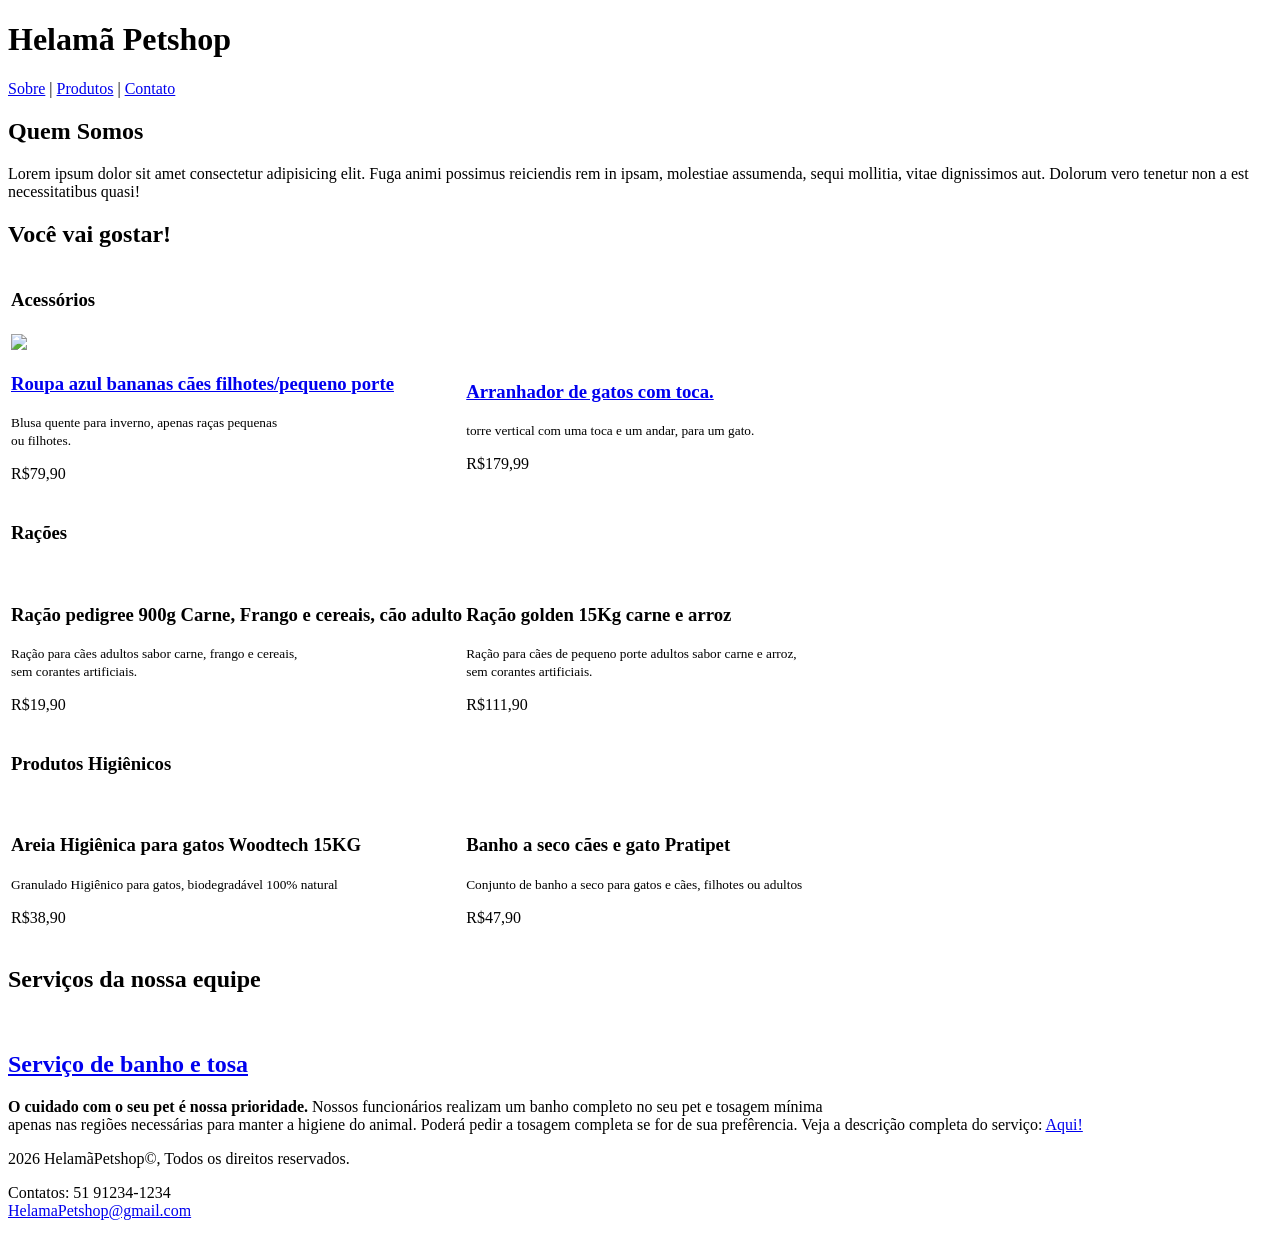
==== index.html @ 64c6f9d1 "Create index.html" ====
<!DOCTYPE html>
<html lang="pt-br">
<head>
    <meta charset="UTF-8">
    <meta name="viewport" content="width=device-width, initial-scale=1.0">
    <title>Helamã Petshop</title>

</head>
<body>

  <header>
    <div id="header-principal">
        <h1>Helamã Petshop</h1>
        <nav>
            <a href="#sobre">Sobre</a> | 
            <a href="#produtos">Produtos</a> | 
            <a href="#contato">Contato</a>
        </nav>
    </div>
  </header>

  <main>
    <section id="sobre">
      <h2>Quem Somos</h2>
      <p>Lorem ipsum dolor sit amet consectetur adipisicing elit. Fuga animi possimus reiciendis rem in ipsam, molestiae assumenda, sequi mollitia, vitae dignissimos aut. Dolorum vero tenetur non a est necessitatibus quasi!</p>
    </section>

    <section id="produtos">
      <h2>Você vai gostar!</h2>
        <div id="produtos">
          <table>
            <tbody>

              <tr>
                <td><h3 id="roupas">Acessórios</h3></td>
              </tr> 
              <tr>
                <td>
                  <img src="img/foto-roupaBanana1.jpg" width="20%">
                  <h3><a href="pagina_produto.html">Roupa azul bananas cães filhotes/pequeno porte</a></h3>
                  <small>
                    Blusa quente para inverno, apenas raças pequenas<br>
                    ou filhotes.
                  </small>
                  <p>R$79,90</p>
                </td>
                
                <td>
                  <img src="img/arranhador-casinha.jpg" width="20%" alt="">
                  <h3><a href="pagina_produto.html">Arranhador de gatos com toca.</a></h3>
                  <small>torre vertical com uma toca e um andar, para um gato.</small>
                  <p>R$179,99</p>
                </td>
              </tr>
              
              <tr>
                <td><h3>Rações</h3></td>
              </tr>
              <tr>
                <td>
                  <img src="img/racao-pedigree.jpg" width="30%" alt="">
                  <h3>Ração pedigree 900g Carne, Frango e cereais, cão adulto</h3>
                  <small>
                    Ração para cães adultos sabor carne, frango e cereais, <br>
                    sem corantes artificiais.
                  </small>
                  <p>R$19,90</p>
                </td>

                <td>
                  <img src="img/racao-golden15kg.jpg" width="30%" alt="">
                  <h3>Ração golden 15Kg carne e arroz</h3>
                  <small>
                    Ração para cães de pequeno porte adultos sabor carne e arroz, <br>
                    sem corantes artificiais.
                  </small>
                  <p>R$111,90</p>
                </td>
              </tr>
              
              <tr>
                <td><h3>Produtos Higiênicos</h3></td>
              </tr>
              <tr>
                <td>
                  <img src="img/areia-woodtech.jpg" width="20%" alt="">
                  <h3>Areia Higiênica para gatos Woodtech 15KG</h3>
                  <small>Granulado Higiênico para gatos, biodegradável 100% natural</small>
                  <p>R$38,90</p>
                </td>

                <td>
                  <img src="img/banho-a-seco.jpg" width="20%" alt="">
                  <h3>Banho a seco cães e gato Pratipet</h3>
                  <small>Conjunto de banho a seco para gatos e cães, filhotes ou adultos</small>
                  <p>R$47,90</p>
                </td>
              </tr>
              
            </tbody>
          </table>
        </div>

        <div id="servicos">
          <h1>Serviços da nossa equipe</h1>
          <a href="banho_e_tosa.html"><img src="img/imagem-banho.png" width="25%" alt=""></a>
          <h2><a href="banho_e_tosa.html">Serviço de banho e tosa</a></h2>
          <p><strong>O cuidado com o seu pet é nossa prioridade.</strong> Nossos funcionários realizam um banho completo no seu pet e tosagem mínima<br>
            apenas nas regiões necessárias para manter a higiene do animal. Poderá pedir a tosagem completa se for de sua prefêrencia. Veja a descrição completa do serviço: <a href="banho_e_tosa.html">Aqui!</a></p>
           
          </div>
    </section>
  </main>
  
  <footer>
    <p> 2026 HelamãPetshop&copy;, Todos os direitos reservados.</p>
    <p>Contatos: 51 91234-1234<br><a href="mailto:HelamaPetshop@gmail.com?subject=Escreva aqui o pedido do atendimento.">HelamaPetshop@gmail.com</a></p>
  </footer>

</body>

</html>
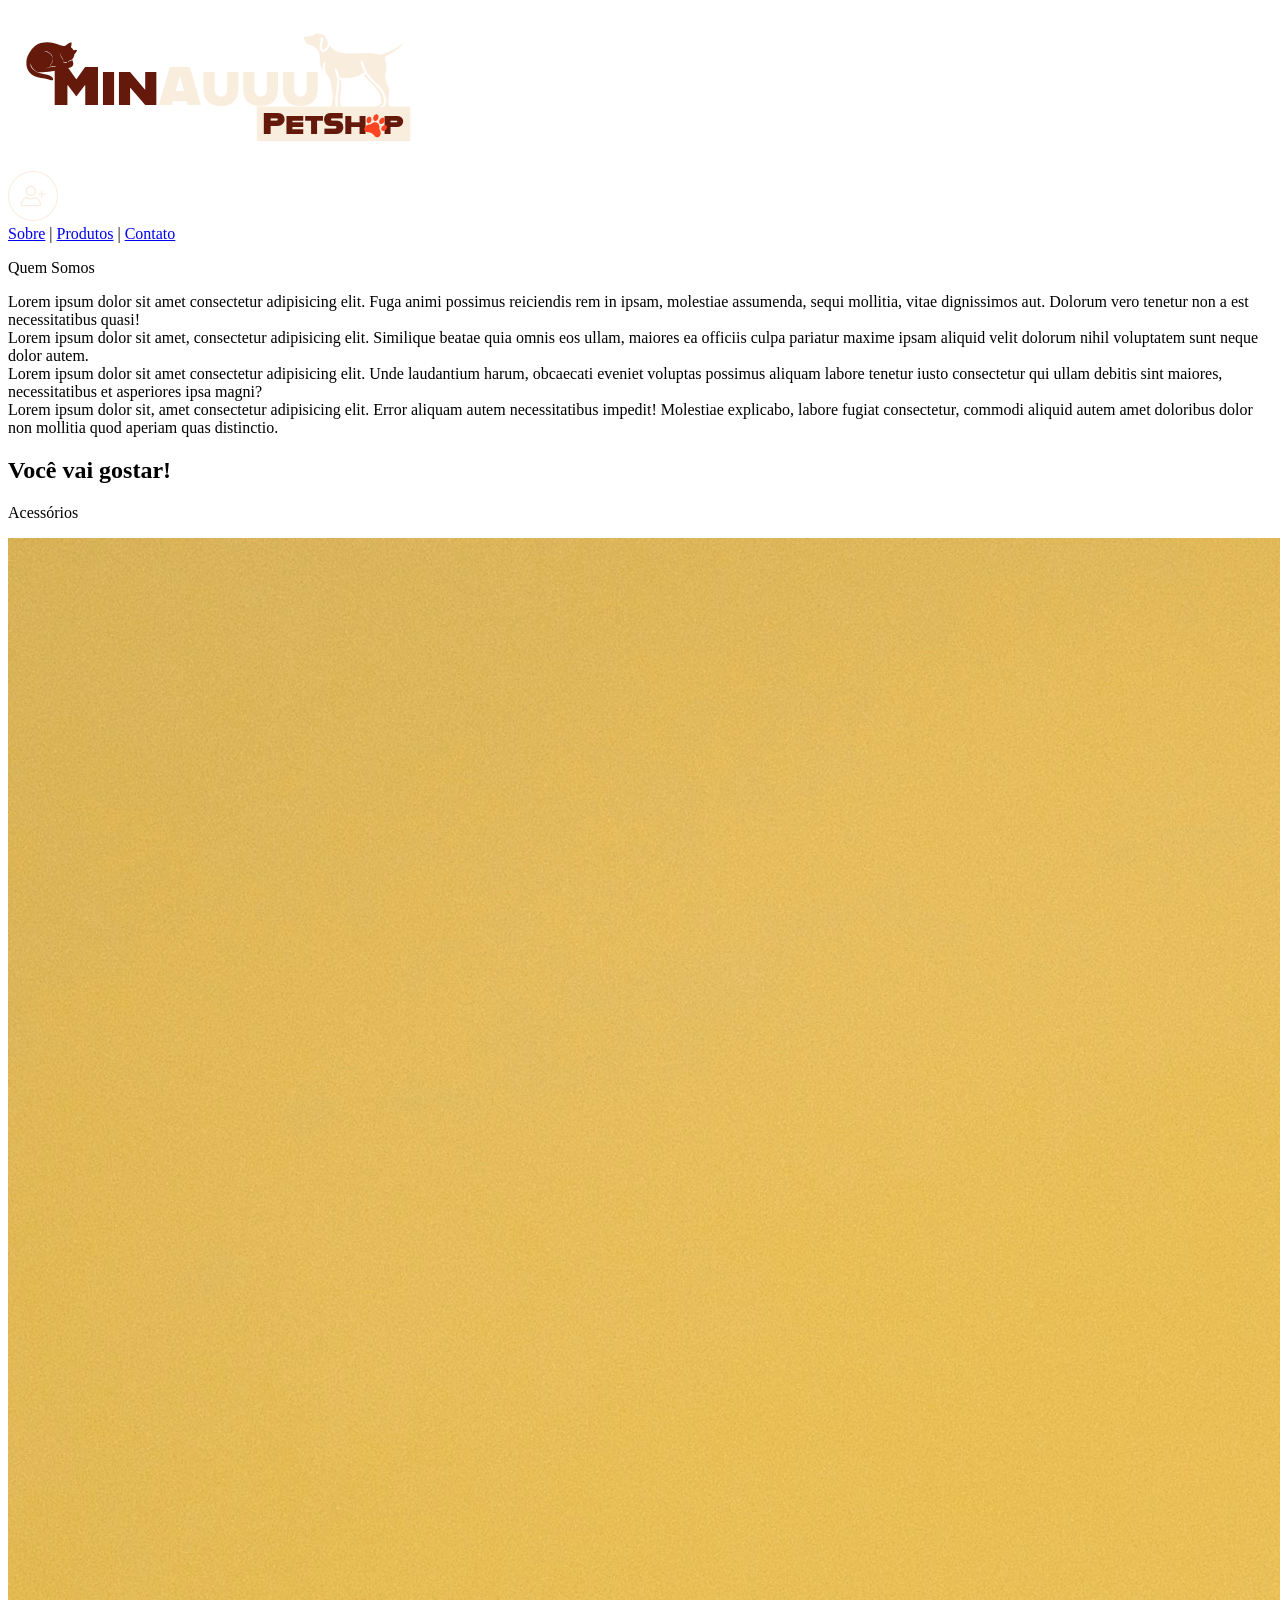
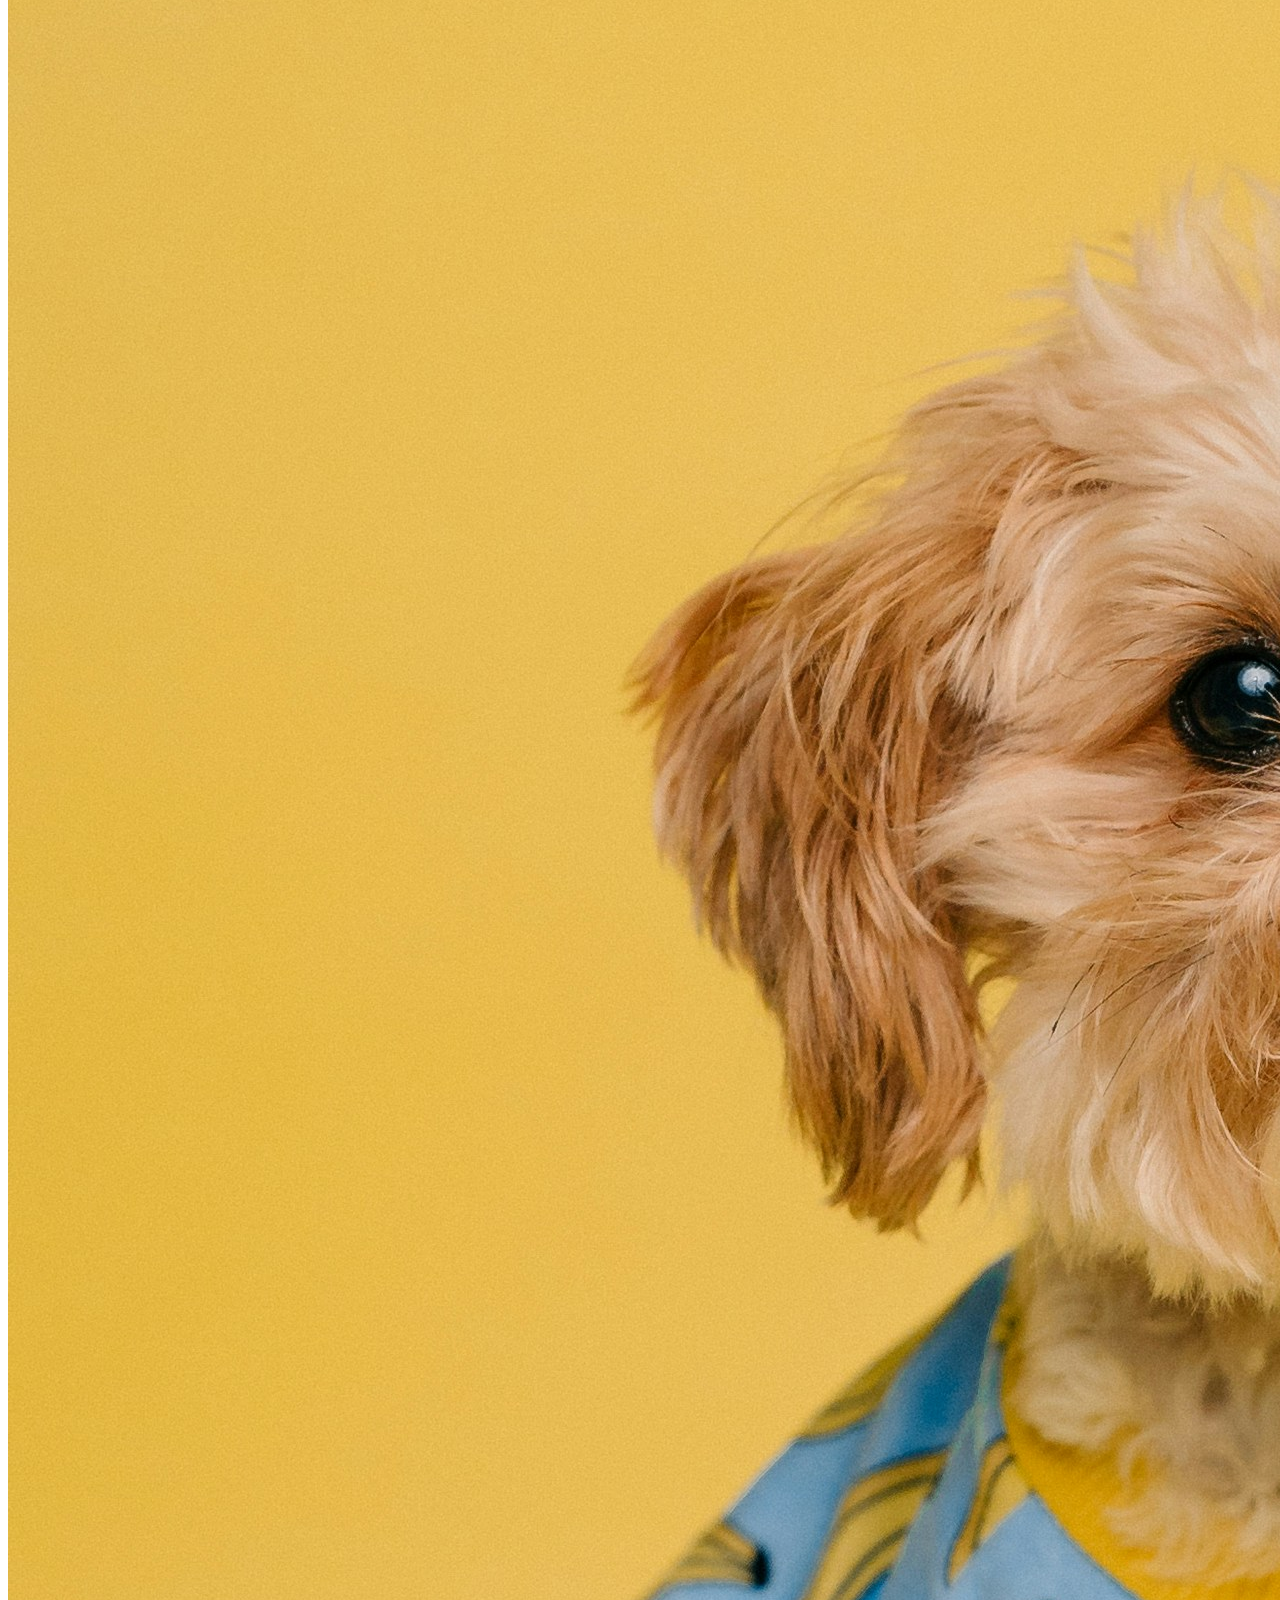
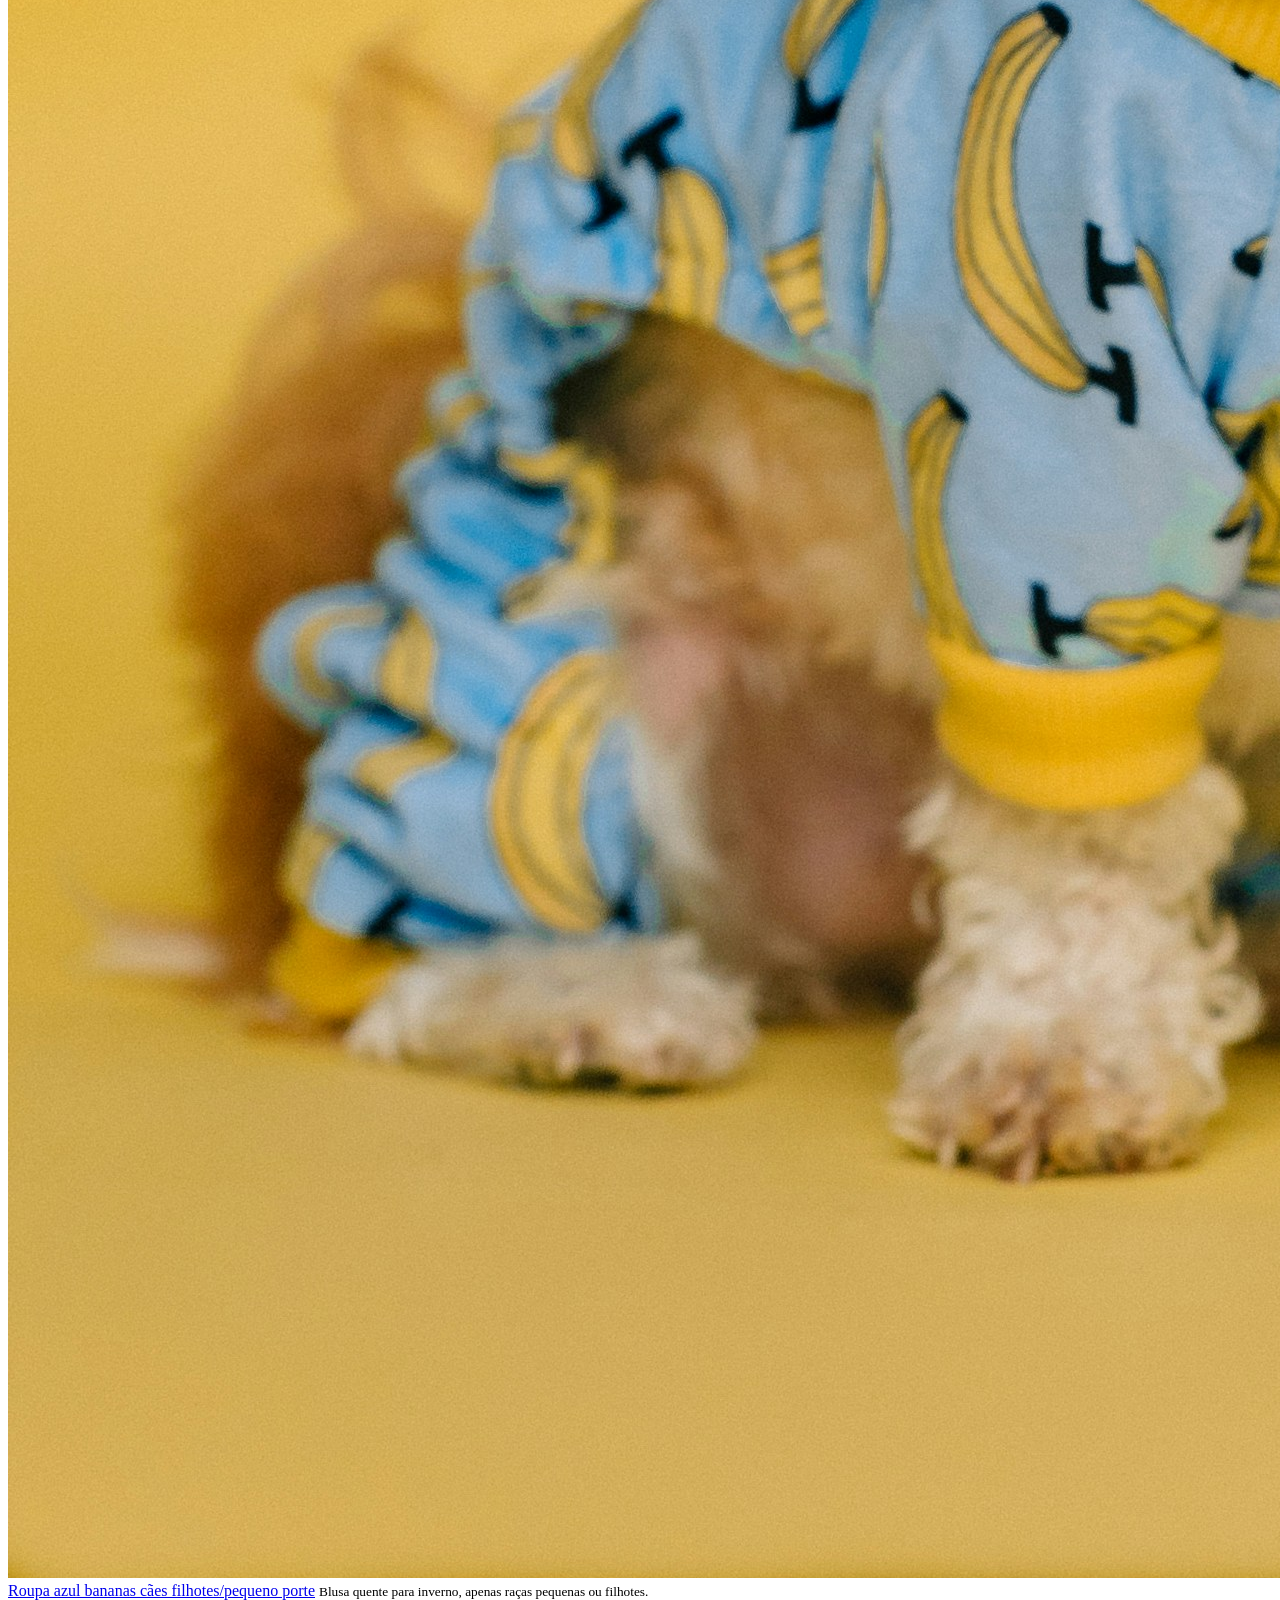
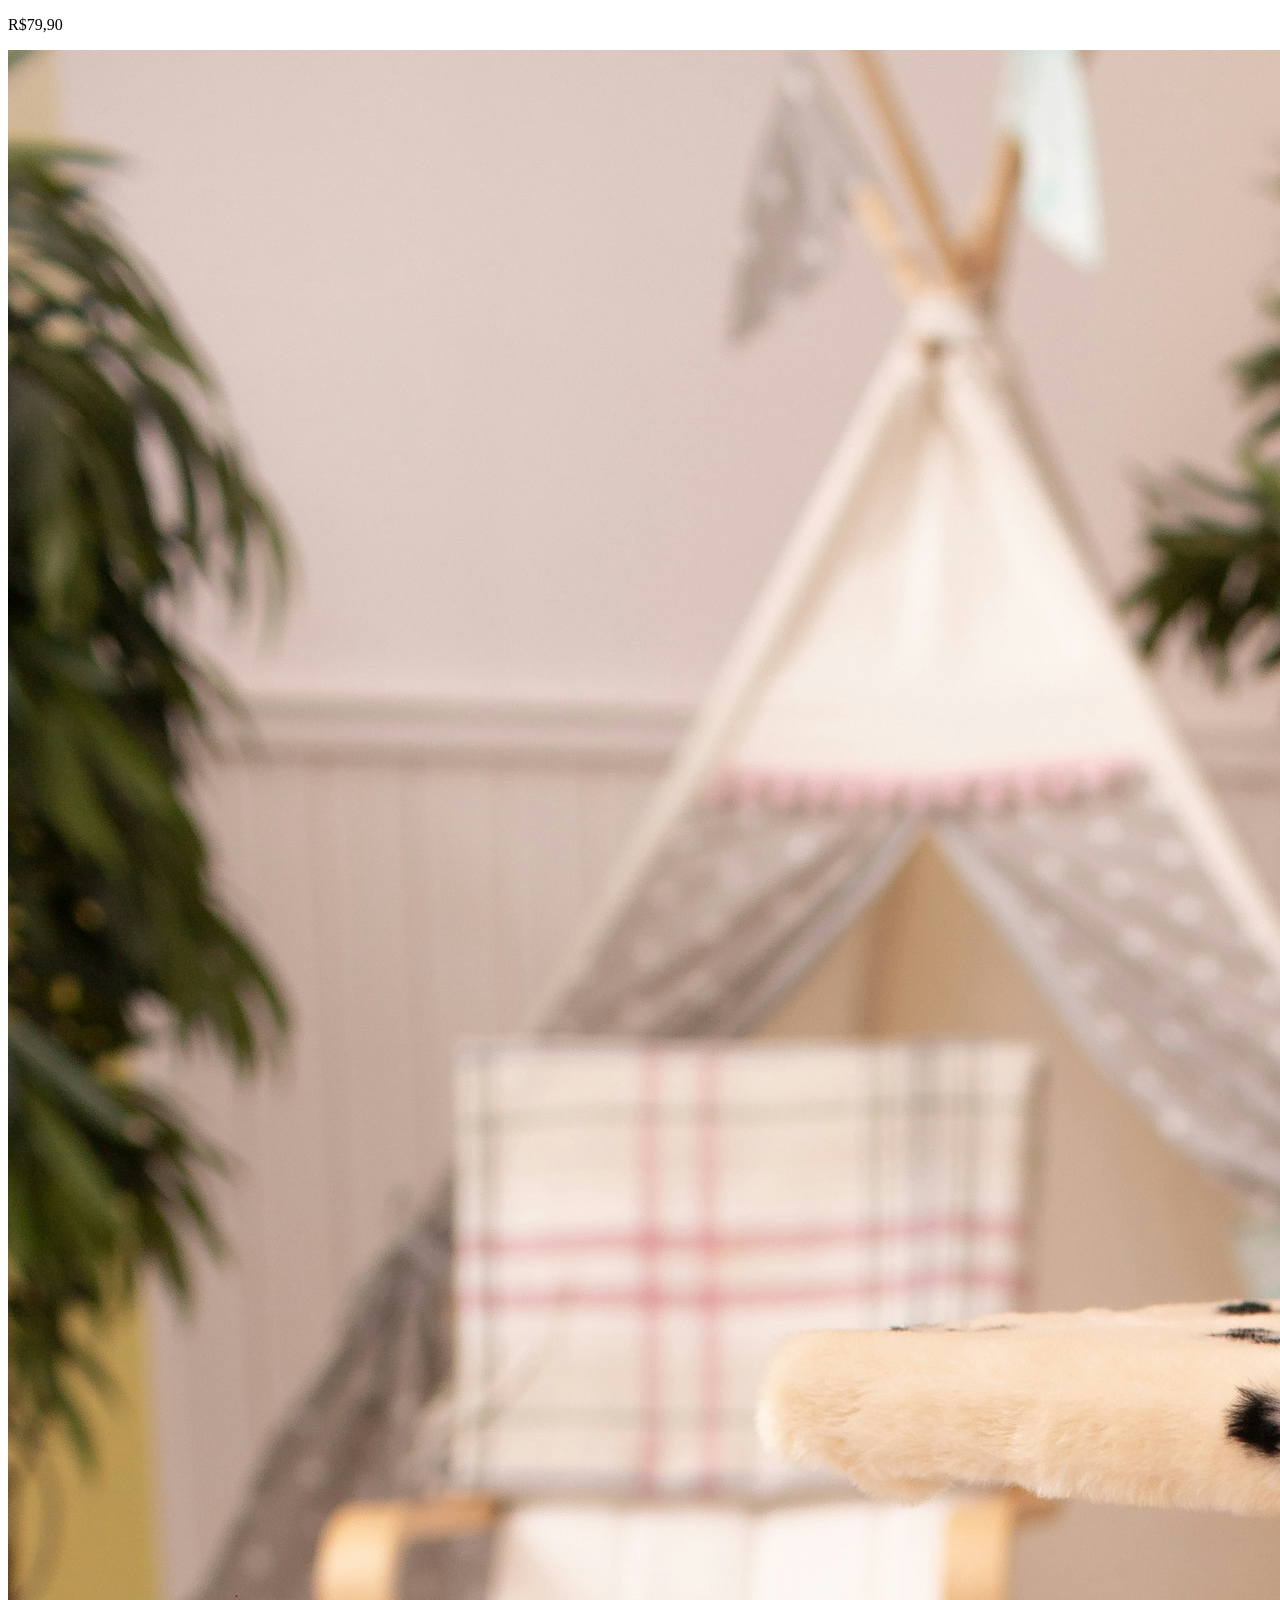
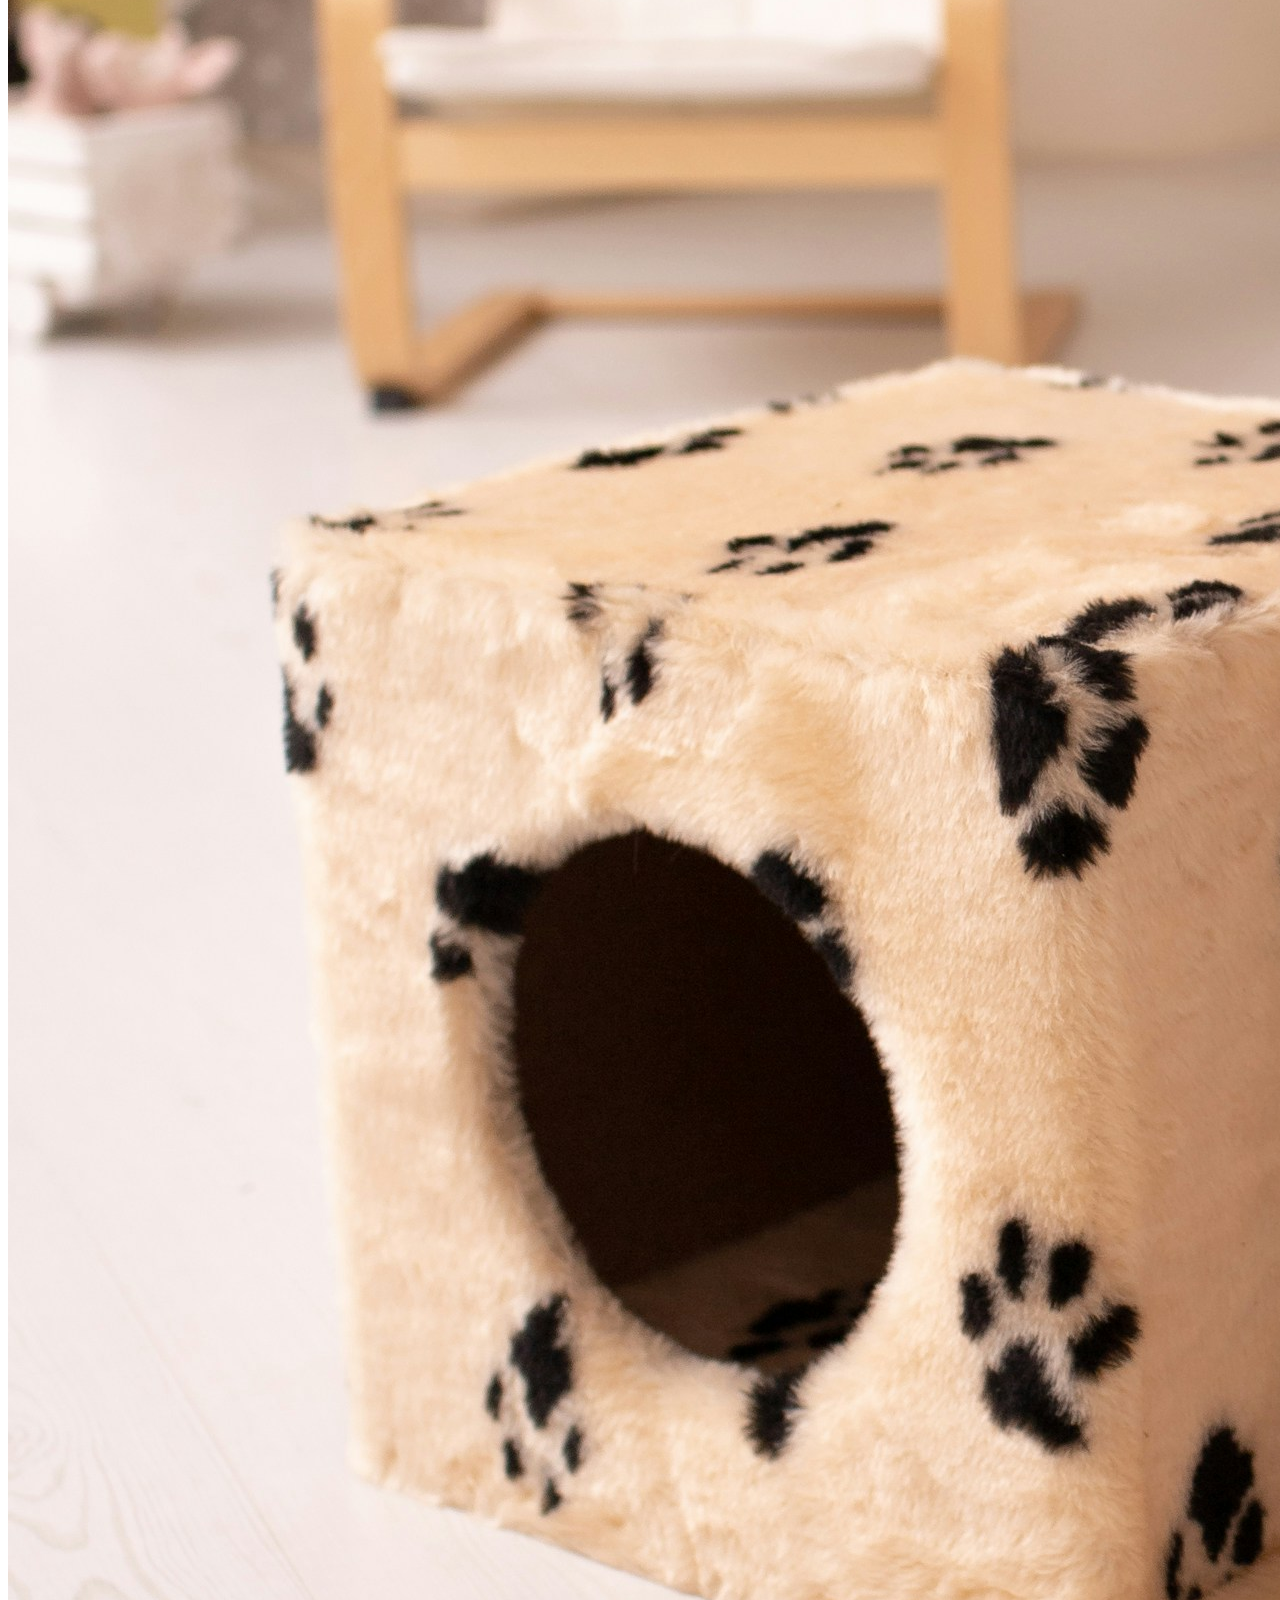
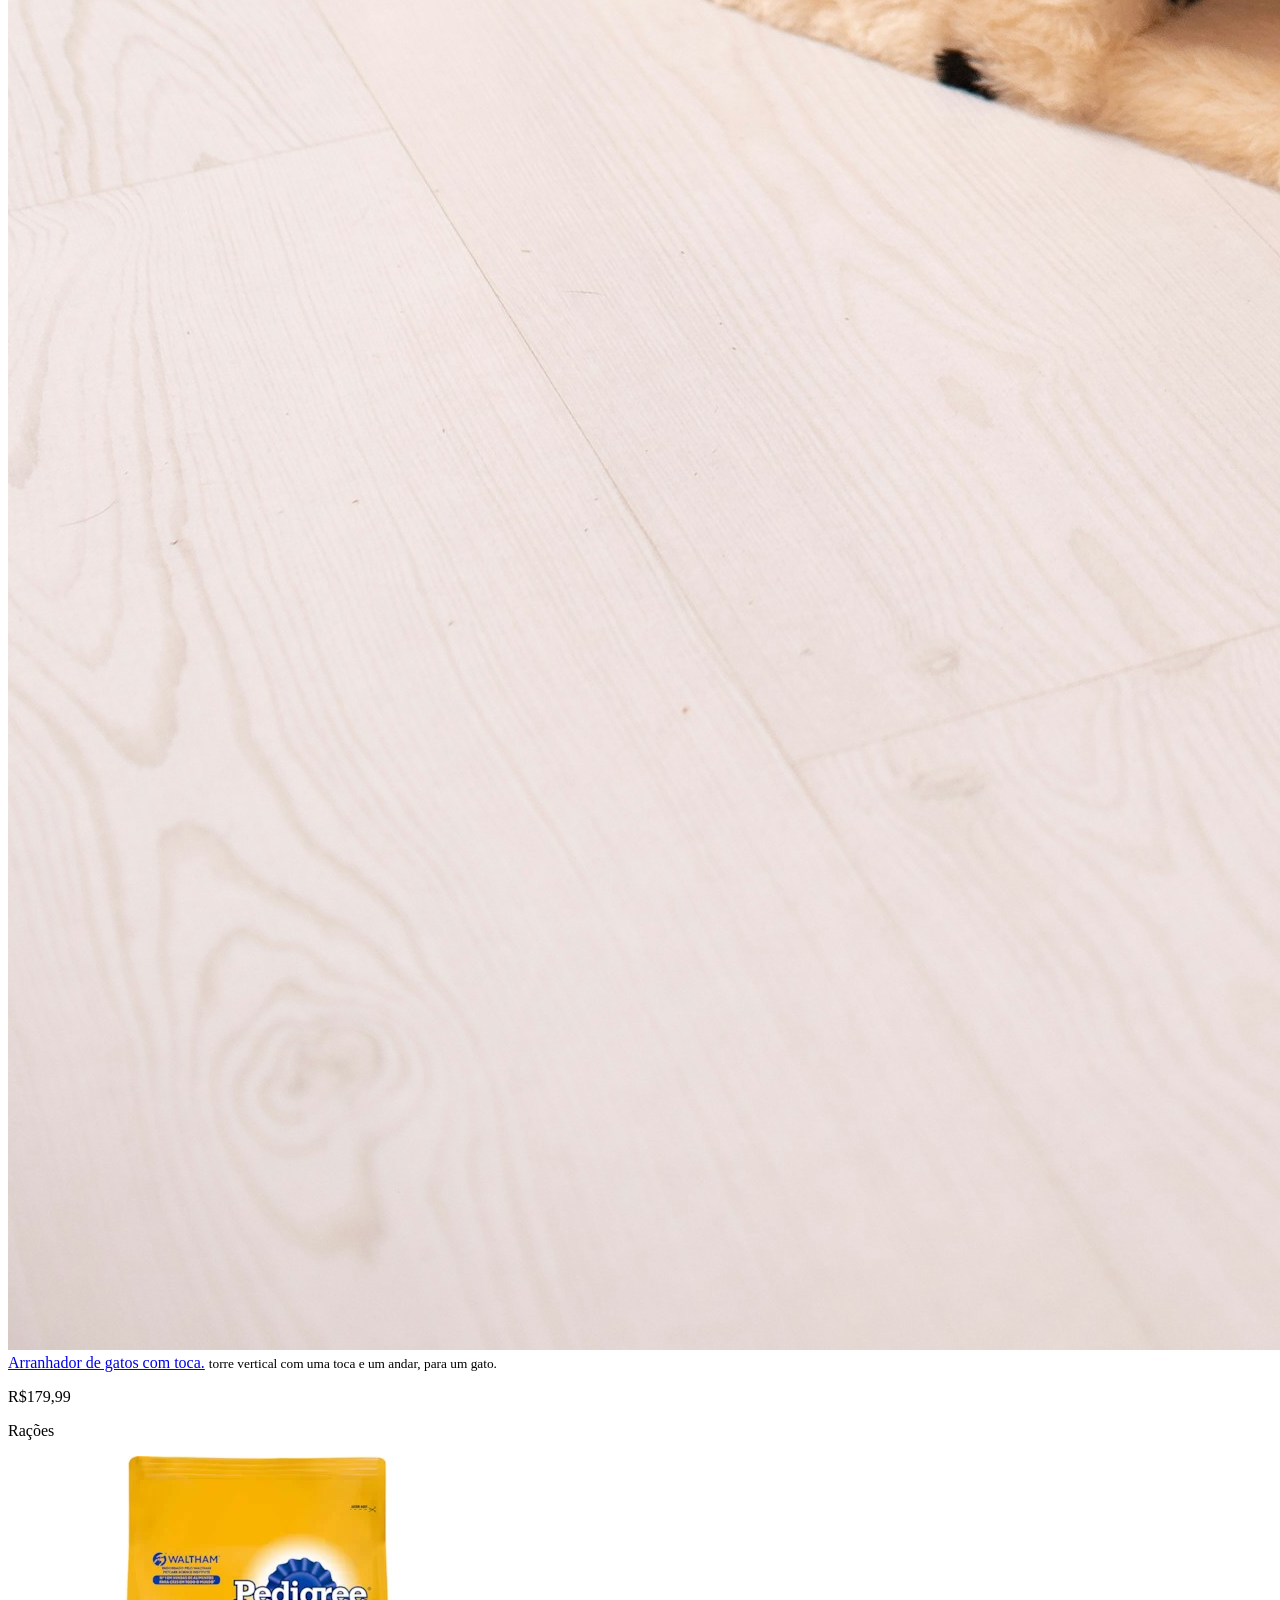
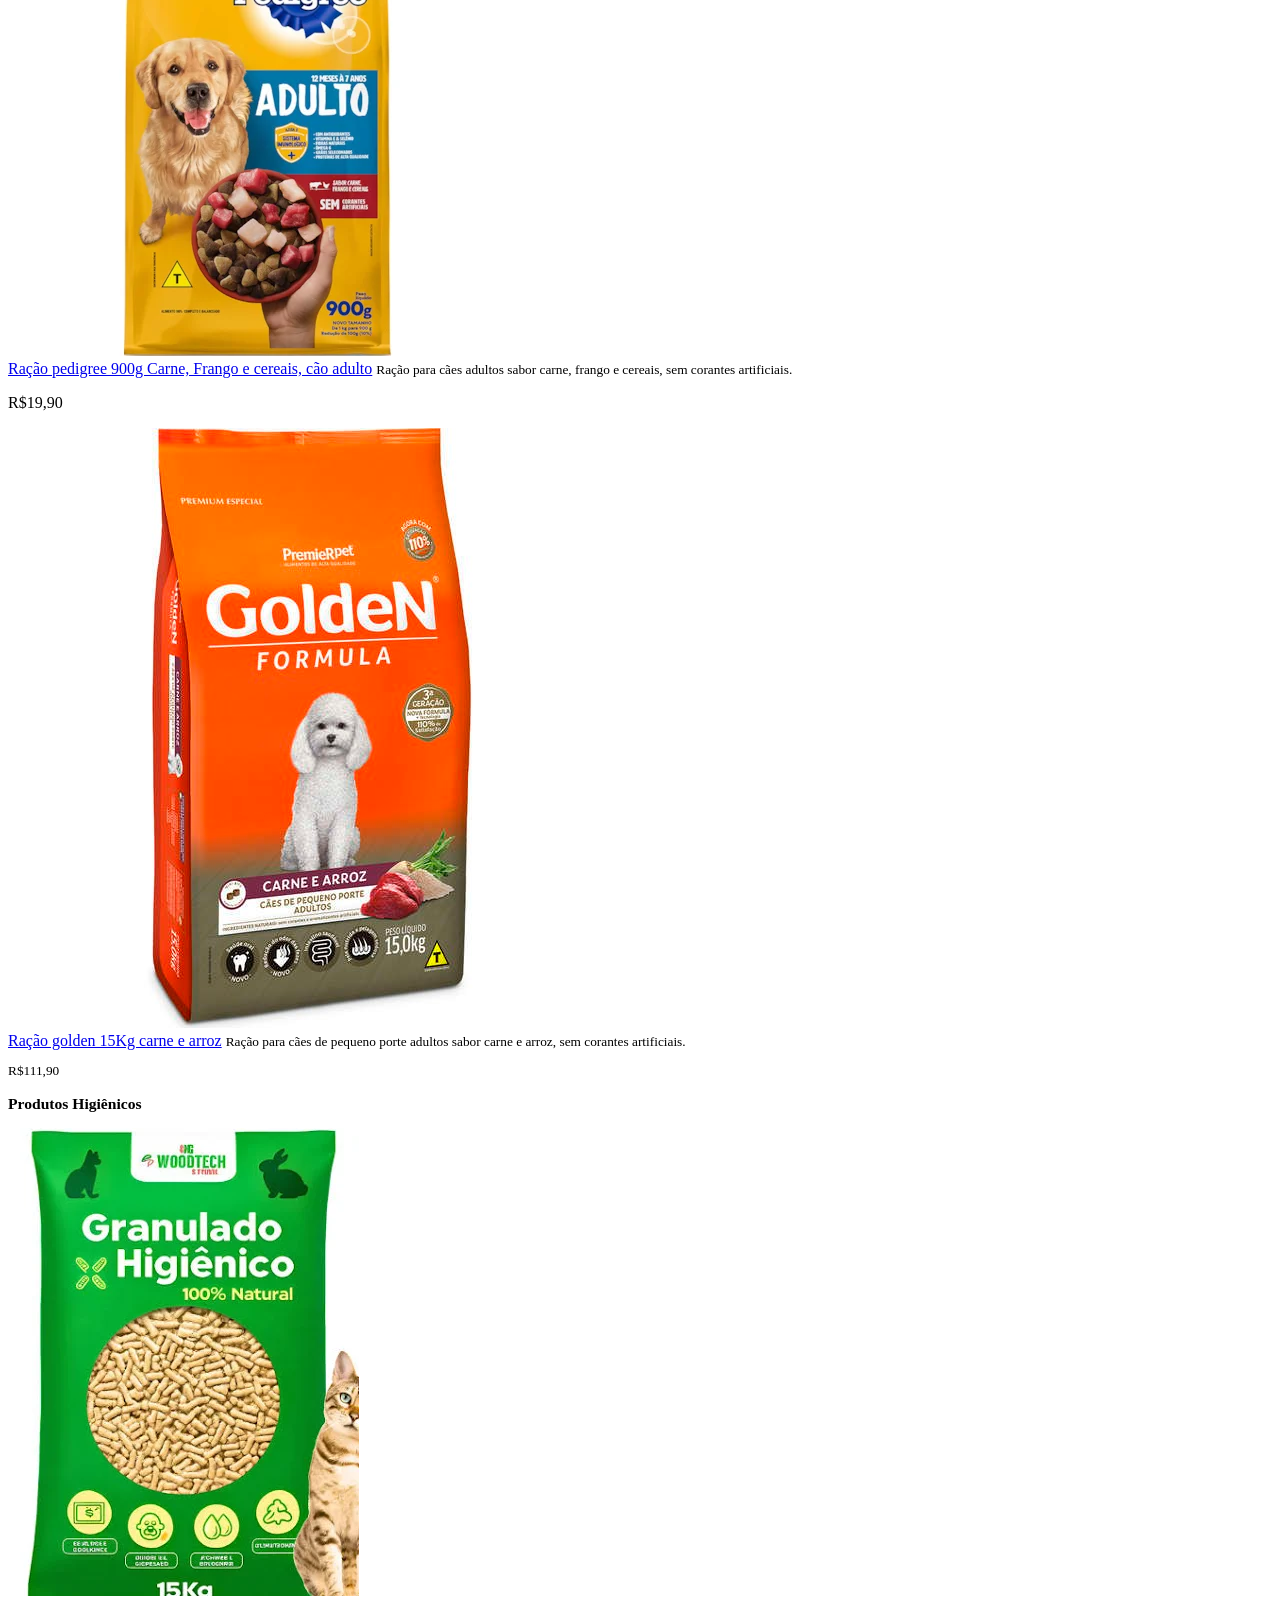
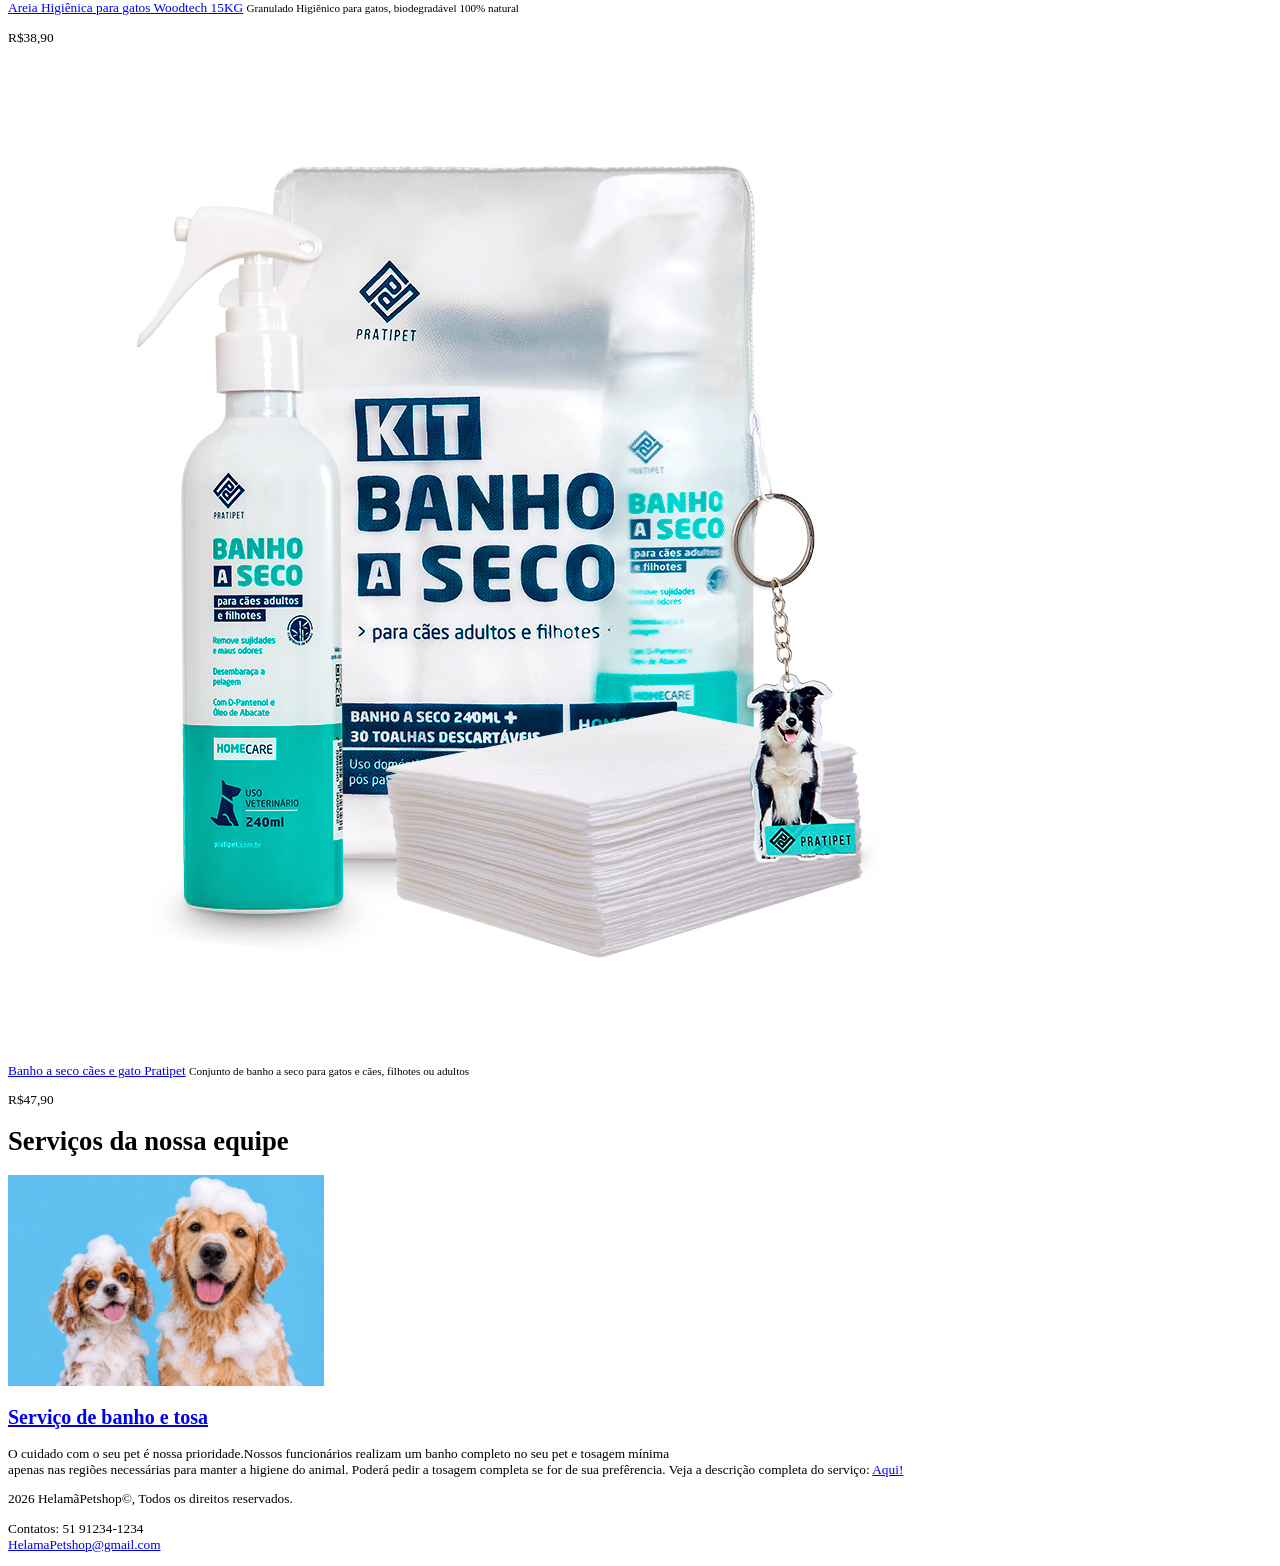
==== commit 75119206: "update pagina inicial" ====
--- a/index.html
+++ b/index.html
@@ -3,120 +3,123 @@
 <head>
     <meta charset="UTF-8">
     <meta name="viewport" content="width=device-width, initial-scale=1.0">
-    <title>Helamã Petshop</title>
+    <link rel="stylesheet" href="principal.css">
+    <title>MiiAuuu Petshop</title>
 
 </head>
 <body>
 
   <header>
-    <div id="header-principal">
-        <h1>Helamã Petshop</h1>
-        <nav>
-            <a href="#sobre">Sobre</a> | 
-            <a href="#produtos">Produtos</a> | 
-            <a href="#contato">Contato</a>
-        </nav>
+    <div class="page_header">
+      <img class="logo_header" src="img/logo_transp.png" alt="logo da loja Mii Auuu petshop">
+      <div class="user_icon">
+        <a href="cadastrar_Usuário.html"><img src="img/user_icon.png" alt="Ícone do usuário"></a>
+      </div>
     </div>
+      <nav class="nav_bar">
+        <a class="redirect" href="#about">Sobre</a> | 
+        <a class="redirect" href="#produtos">Produtos</a> | 
+        <a class="redirect" href="#contato">Contato</a>
+      </nav>
   </header>
 
   <main>
-    <section id="sobre">
-      <h2>Quem Somos</h2>
-      <p>Lorem ipsum dolor sit amet consectetur adipisicing elit. Fuga animi possimus reiciendis rem in ipsam, molestiae assumenda, sequi mollitia, vitae dignissimos aut. Dolorum vero tenetur non a est necessitatibus quasi!</p>
+    <section id="about" class="sobre_nos">
+      <p class="title">Quem Somos</p>
+      <p>Lorem ipsum dolor sit amet consectetur adipisicing elit. Fuga animi possimus reiciendis rem in ipsam, molestiae assumenda, sequi mollitia, vitae dignissimos aut. Dolorum vero tenetur non a est necessitatibus quasi! <br>
+        Lorem ipsum dolor sit amet, consectetur adipisicing elit. Similique beatae quia omnis eos ullam, maiores ea officiis culpa pariatur maxime ipsam aliquid velit dolorum nihil voluptatem sunt neque dolor autem. <br>
+        Lorem ipsum dolor sit amet consectetur adipisicing elit. Unde laudantium harum, obcaecati eveniet voluptas possimus aliquam labore tenetur iusto consectetur qui ullam debitis sint maiores, necessitatibus et asperiores ipsa magni? <br>
+        Lorem ipsum dolor sit, amet consectetur adipisicing elit. Error aliquam autem necessitatibus impedit! Molestiae explicabo, labore fugiat consectetur, commodi aliquid autem amet doloribus dolor non mollitia quod aperiam quas distinctio.</p>
+
     </section>
 
     <section id="produtos">
-      <h2>Você vai gostar!</h2>
-        <div id="produtos">
-          <table>
-            <tbody>
+      <h2 class="product_title">Você vai gostar!</h2>
+        <div class="catalogo_produtos">
 
-              <tr>
-                <td><h3 id="roupas">Acessórios</h3></td>
-              </tr> 
-              <tr>
-                <td>
-                  <img src="img/foto-roupaBanana1.jpg" width="20%">
-                  <h3><a href="pagina_produto.html">Roupa azul bananas cães filhotes/pequeno porte</a></h3>
-                  <small>
-                    Blusa quente para inverno, apenas raças pequenas<br>
-                    ou filhotes.
-                  </small>
+          <div class="class_product_row">
+              <p id="roupas" class="title">Acessórios</p>
+
+              <div class="product_box">
+                  <div class="img_box">
+                    <img src="img/foto-roupaBanana2.jpg" class="img_produtos" alt="Cão pequeno com roupa de azul decorada com bananas 79 e 90">
+                  </div>
+                  <a href="pagina_produto.html" class="product_name">Roupa azul bananas cães filhotes/pequeno porte</a>
+                  <small> Blusa quente para inverno, apenas raças pequenas ou filhotes.</small>
                   <p>R$79,90</p>
-                </td>
-                
-                <td>
-                  <img src="img/arranhador-casinha.jpg" width="20%" alt="">
-                  <h3><a href="pagina_produto.html">Arranhador de gatos com toca.</a></h3>
+              </div>
+
+              <div class="product_box">
+                  <div class="img_box">
+                    <img src="img/arranhador-casinha.jpg" class="img_produtos" alt="">
+                  </div>
+                  <a href="pagina_produto.html" class="product_name">Arranhador de gatos com toca.</a>
                   <small>torre vertical com uma toca e um andar, para um gato.</small>
                   <p>R$179,99</p>
-                </td>
-              </tr>
-              
-              <tr>
-                <td><h3>Rações</h3></td>
-              </tr>
-              <tr>
-                <td>
-                  <img src="img/racao-pedigree.jpg" width="30%" alt="">
-                  <h3>Ração pedigree 900g Carne, Frango e cereais, cão adulto</h3>
-                  <small>
-                    Ração para cães adultos sabor carne, frango e cereais, <br>
-                    sem corantes artificiais.
-                  </small>
-                  <p>R$19,90</p>
-                </td>
+              </div>
+          </div>
 
-                <td>
-                  <img src="img/racao-golden15kg.jpg" width="30%" alt="">
-                  <h3>Ração golden 15Kg carne e arroz</h3>
-                  <small>
-                    Ração para cães de pequeno porte adultos sabor carne e arroz, <br>
-                    sem corantes artificiais.
-                  </small>
-                  <p>R$111,90</p>
-                </td>
-              </tr>
-              
-              <tr>
-                <td><h3>Produtos Higiênicos</h3></td>
-              </tr>
-              <tr>
-                <td>
-                  <img src="img/areia-woodtech.jpg" width="20%" alt="">
-                  <h3>Areia Higiênica para gatos Woodtech 15KG</h3>
-                  <small>Granulado Higiênico para gatos, biodegradável 100% natural</small>
-                  <p>R$38,90</p>
-                </td>
+          <div class="class_product_row">
+              <p class="title">Rações</p>
 
-                <td>
-                  <img src="img/banho-a-seco.jpg" width="20%" alt="">
-                  <h3>Banho a seco cães e gato Pratipet</h3>
-                  <small>Conjunto de banho a seco para gatos e cães, filhotes ou adultos</small>
-                  <p>R$47,90</p>
-                </td>
-              </tr>
-              
-            </tbody>
-          </table>
+              <div class="product_box">
+                <div class="img_box">
+                  <img src="img/racao-pedigree.jpg" class="img_produtos" alt="">
+                </div>
+                <a href="pagina_produto.html" class="product_name">Ração pedigree 900g Carne, Frango e cereais, cão adulto</a>
+                <small>Ração para cães adultos sabor carne, frango e cereais, sem corantes artificiais.</small>
+                <p>R$19,90</p>
+              </div>
+
+              <div class="product_box">
+                <div class="img_box">
+                <img src="img/racao-golden15kg.jpg" class="img_produtos" alt="">
+              </div>
+                <a href="pagina_produto.html" class="product_name">Ração golden 15Kg carne e arroz</a>
+                <small> Ração para cães de pequeno porte adultos sabor carne e arroz, sem corantes artificiais.
+                <p>R$111,90</p>
+              </div>
+          </div>
+
+          <div class="class_product_row">
+            <h3 class="title">Produtos Higiênicos</h3>
+
+            <div class="product_box">
+              <div class="img_box">
+                <img src="img/areia-woodtech.jpg" class="img_produtos" alt="">
+              </div>
+              <a href="pagina_produto.html" class="product_name">Areia Higiênica para gatos Woodtech 15KG</a>
+              <small>Granulado Higiênico para gatos, biodegradável 100% natural</small>
+              <p>R$38,90</p>
+            </div>
+
+            <div class="product_box">
+              <div class="img_box">
+                  <img src="img/banho-a-seco.jpg" class="img_produtos" alt="Produto de banho a seco pratipet 47 e 90">
+                </div>
+              <a href="pagina_produto.html" class="product_name">Banho a seco cães e gato Pratipet</a>
+              <small>Conjunto de banho a seco para gatos e cães, filhotes ou adultos</small>
+              <p>R$47,90</p>
+            </div>
+          </div>
+          
         </div>
+      </section>
 
         <div id="servicos">
           <h1>Serviços da nossa equipe</h1>
           <a href="banho_e_tosa.html"><img src="img/imagem-banho.png" width="25%" alt=""></a>
           <h2><a href="banho_e_tosa.html">Serviço de banho e tosa</a></h2>
-          <p><strong>O cuidado com o seu pet é nossa prioridade.</strong> Nossos funcionários realizam um banho completo no seu pet e tosagem mínima<br>
+          <p>O cuidado com o seu pet é nossa prioridade.Nossos funcionários realizam um banho completo no seu pet e tosagem mínima<br>
             apenas nas regiões necessárias para manter a higiene do animal. Poderá pedir a tosagem completa se for de sua prefêrencia. Veja a descrição completa do serviço: <a href="banho_e_tosa.html">Aqui!</a></p>
-           
-          </div>
-    </section>
+        </div>
   </main>
   
-  <footer>
+  <footer id="contato">
     <p> 2026 HelamãPetshop&copy;, Todos os direitos reservados.</p>
     <p>Contatos: 51 91234-1234<br><a href="mailto:HelamaPetshop@gmail.com?subject=Escreva aqui o pedido do atendimento.">HelamaPetshop@gmail.com</a></p>
   </footer>
 
 </body>
 
-</html>
+</html>
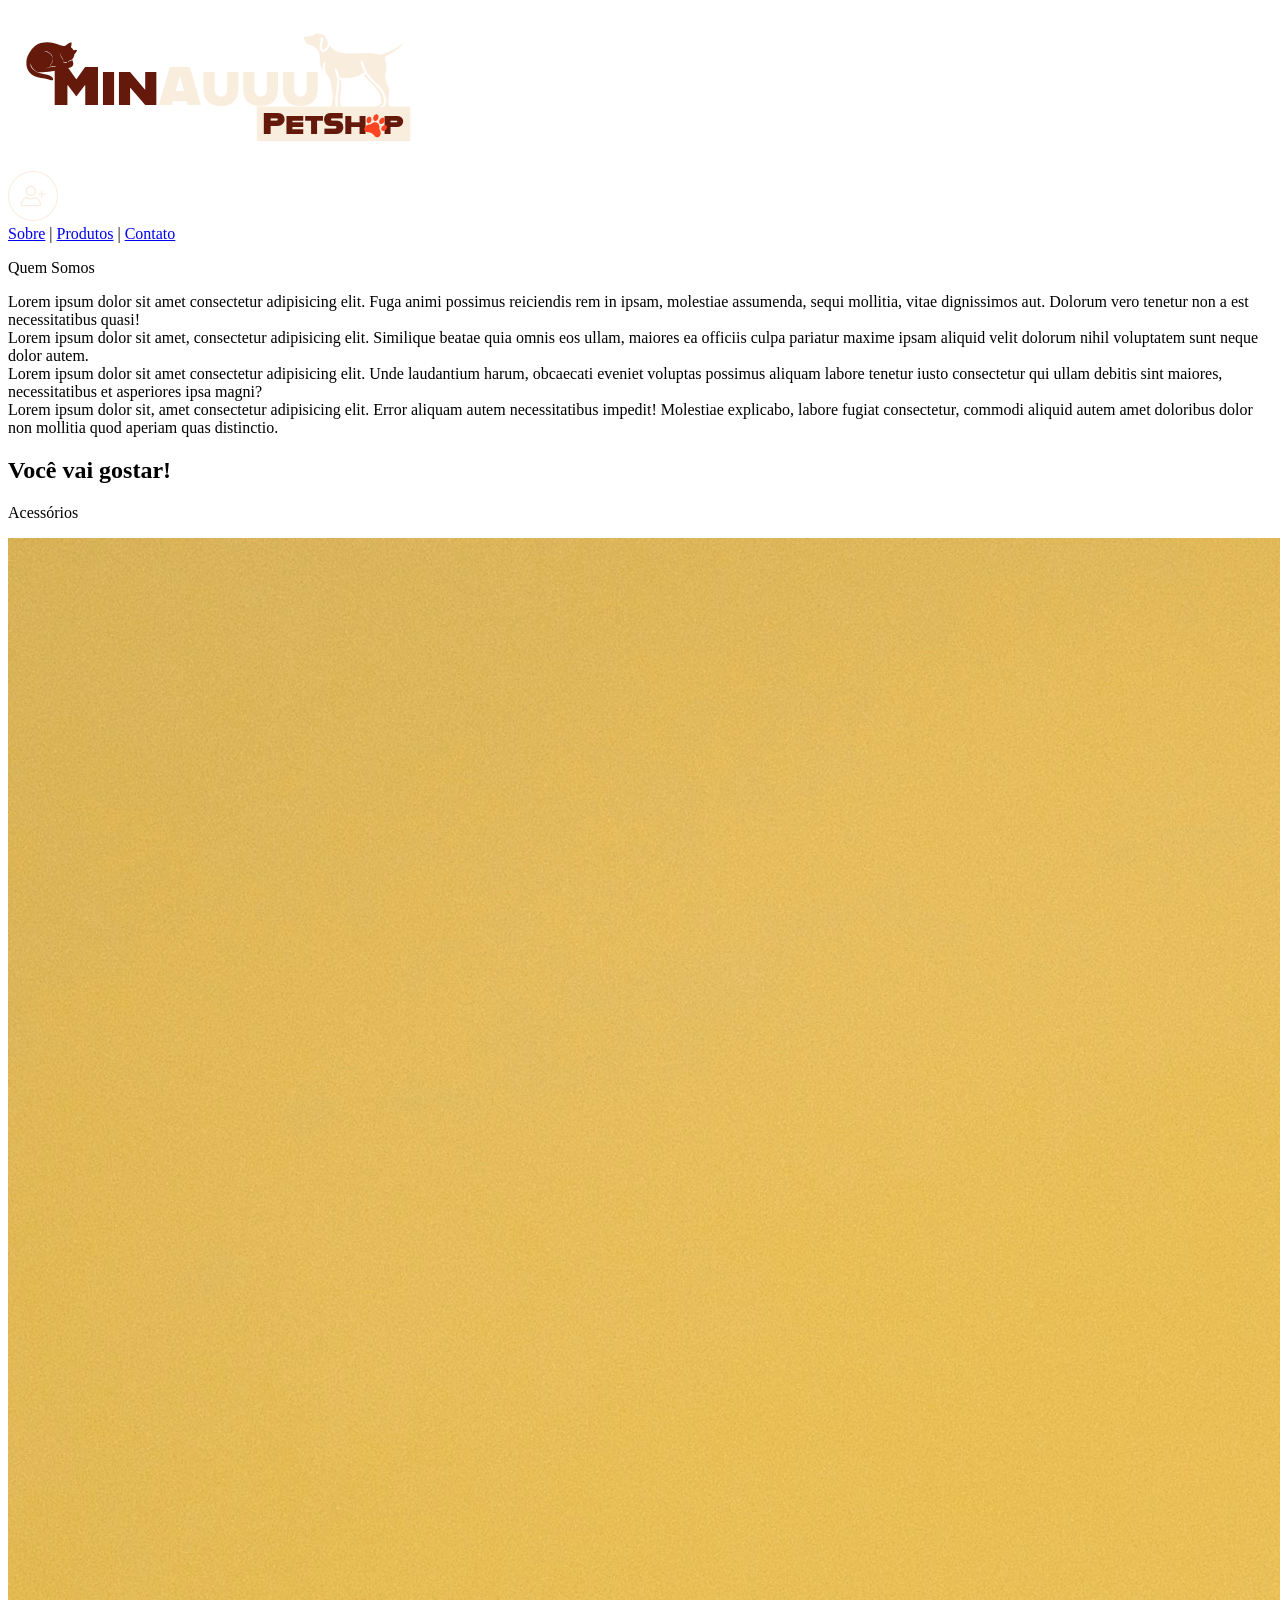
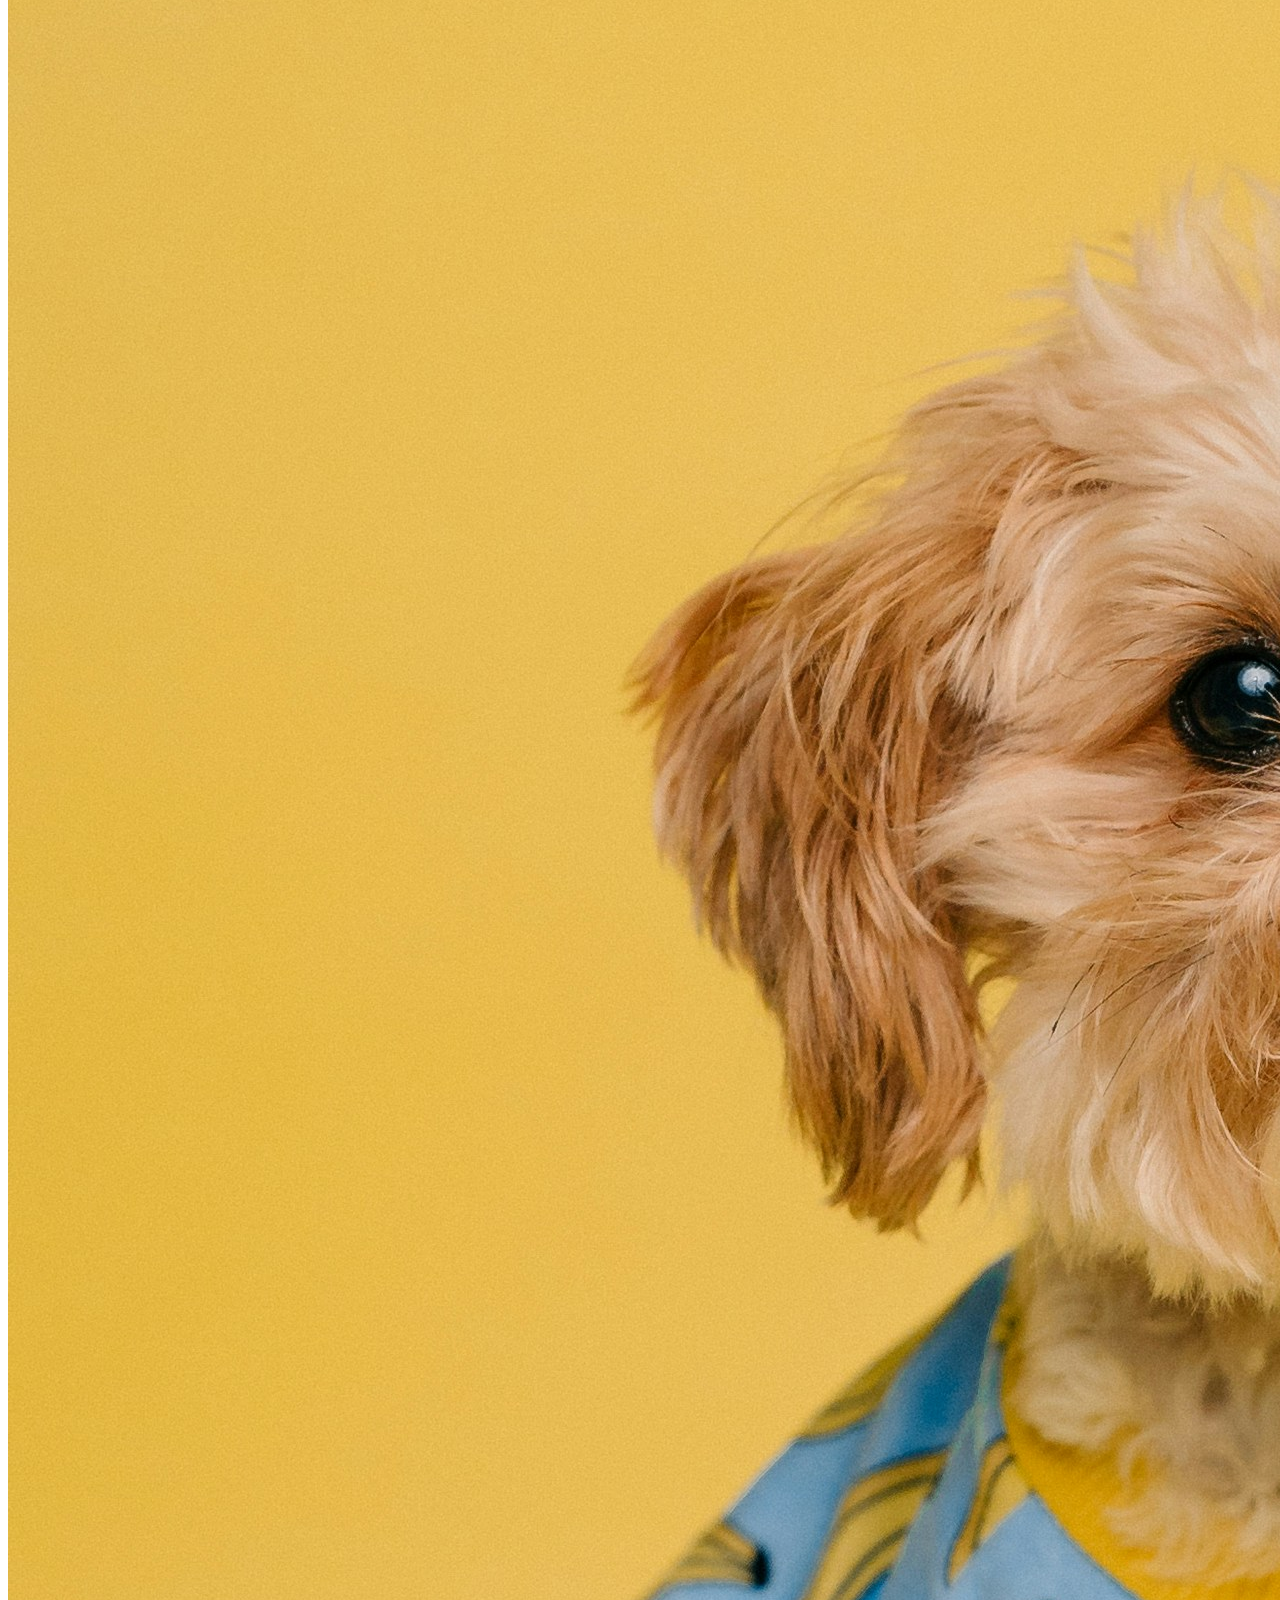
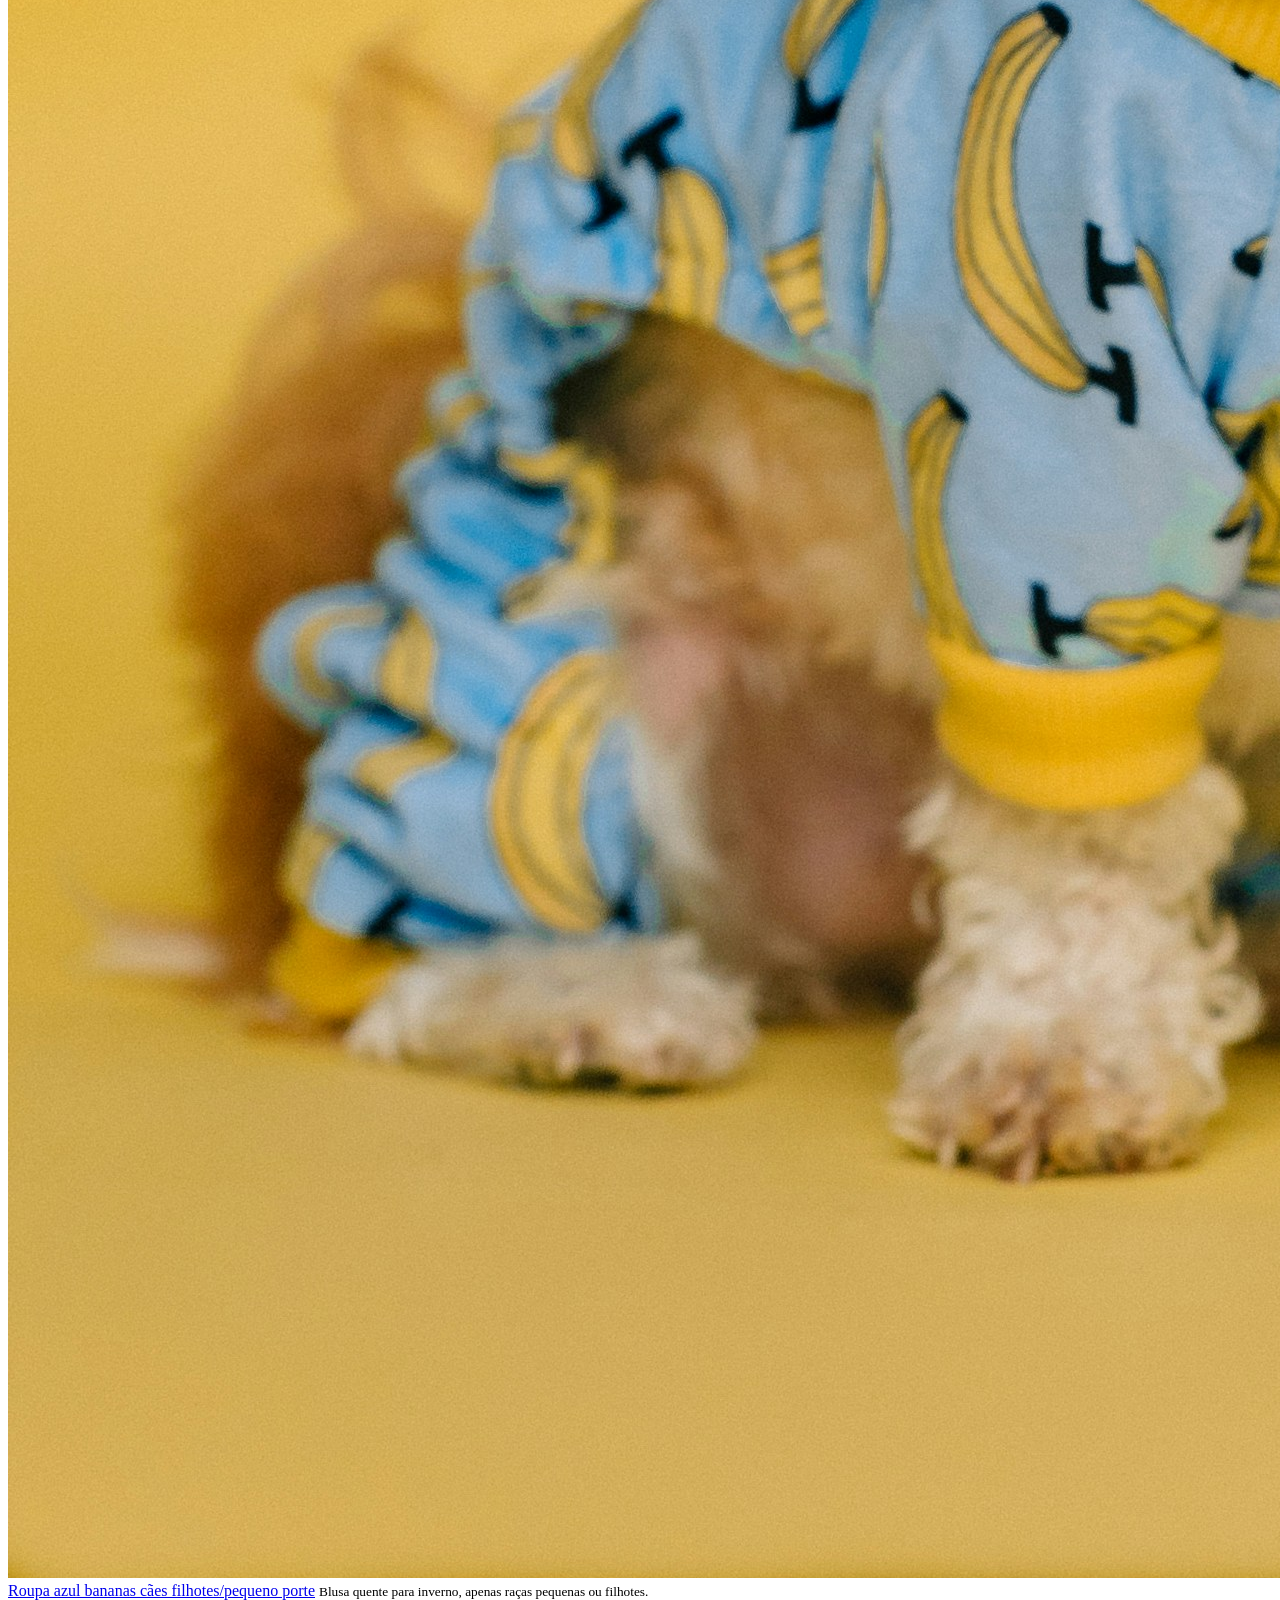
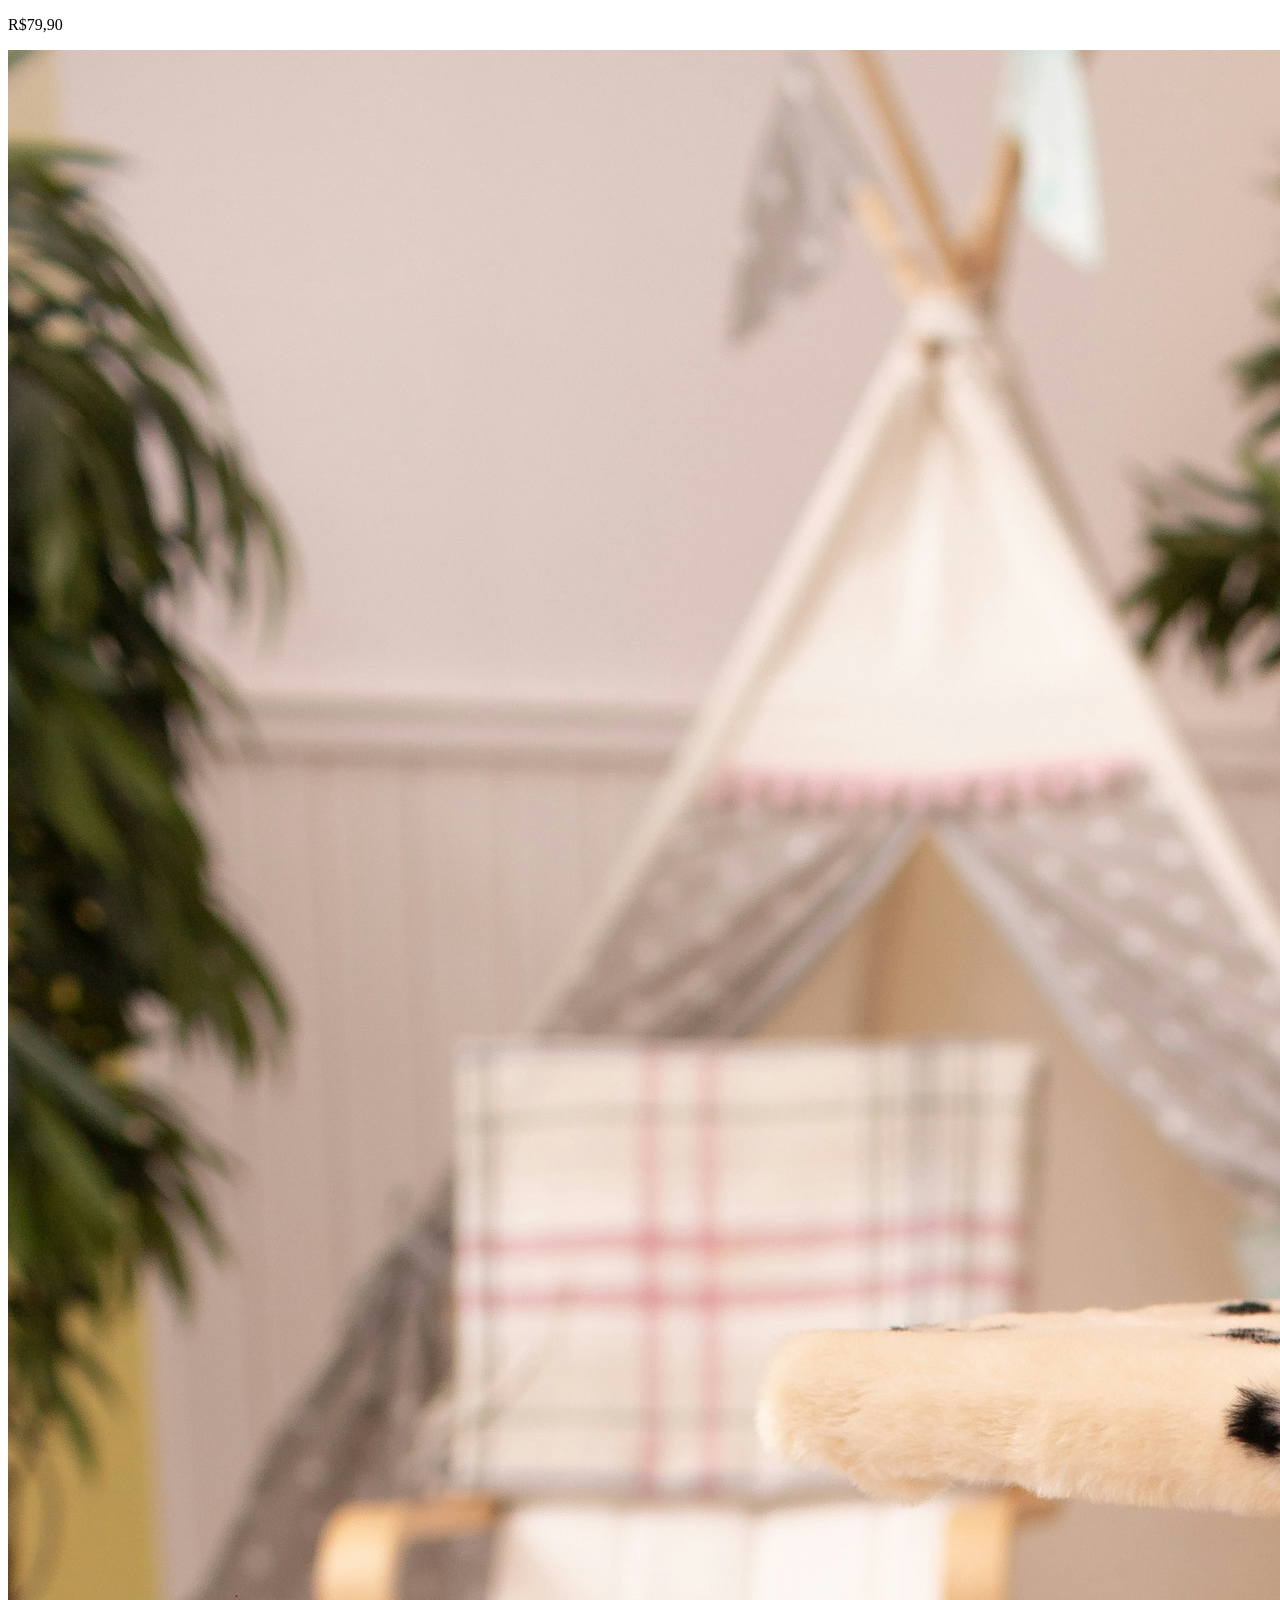
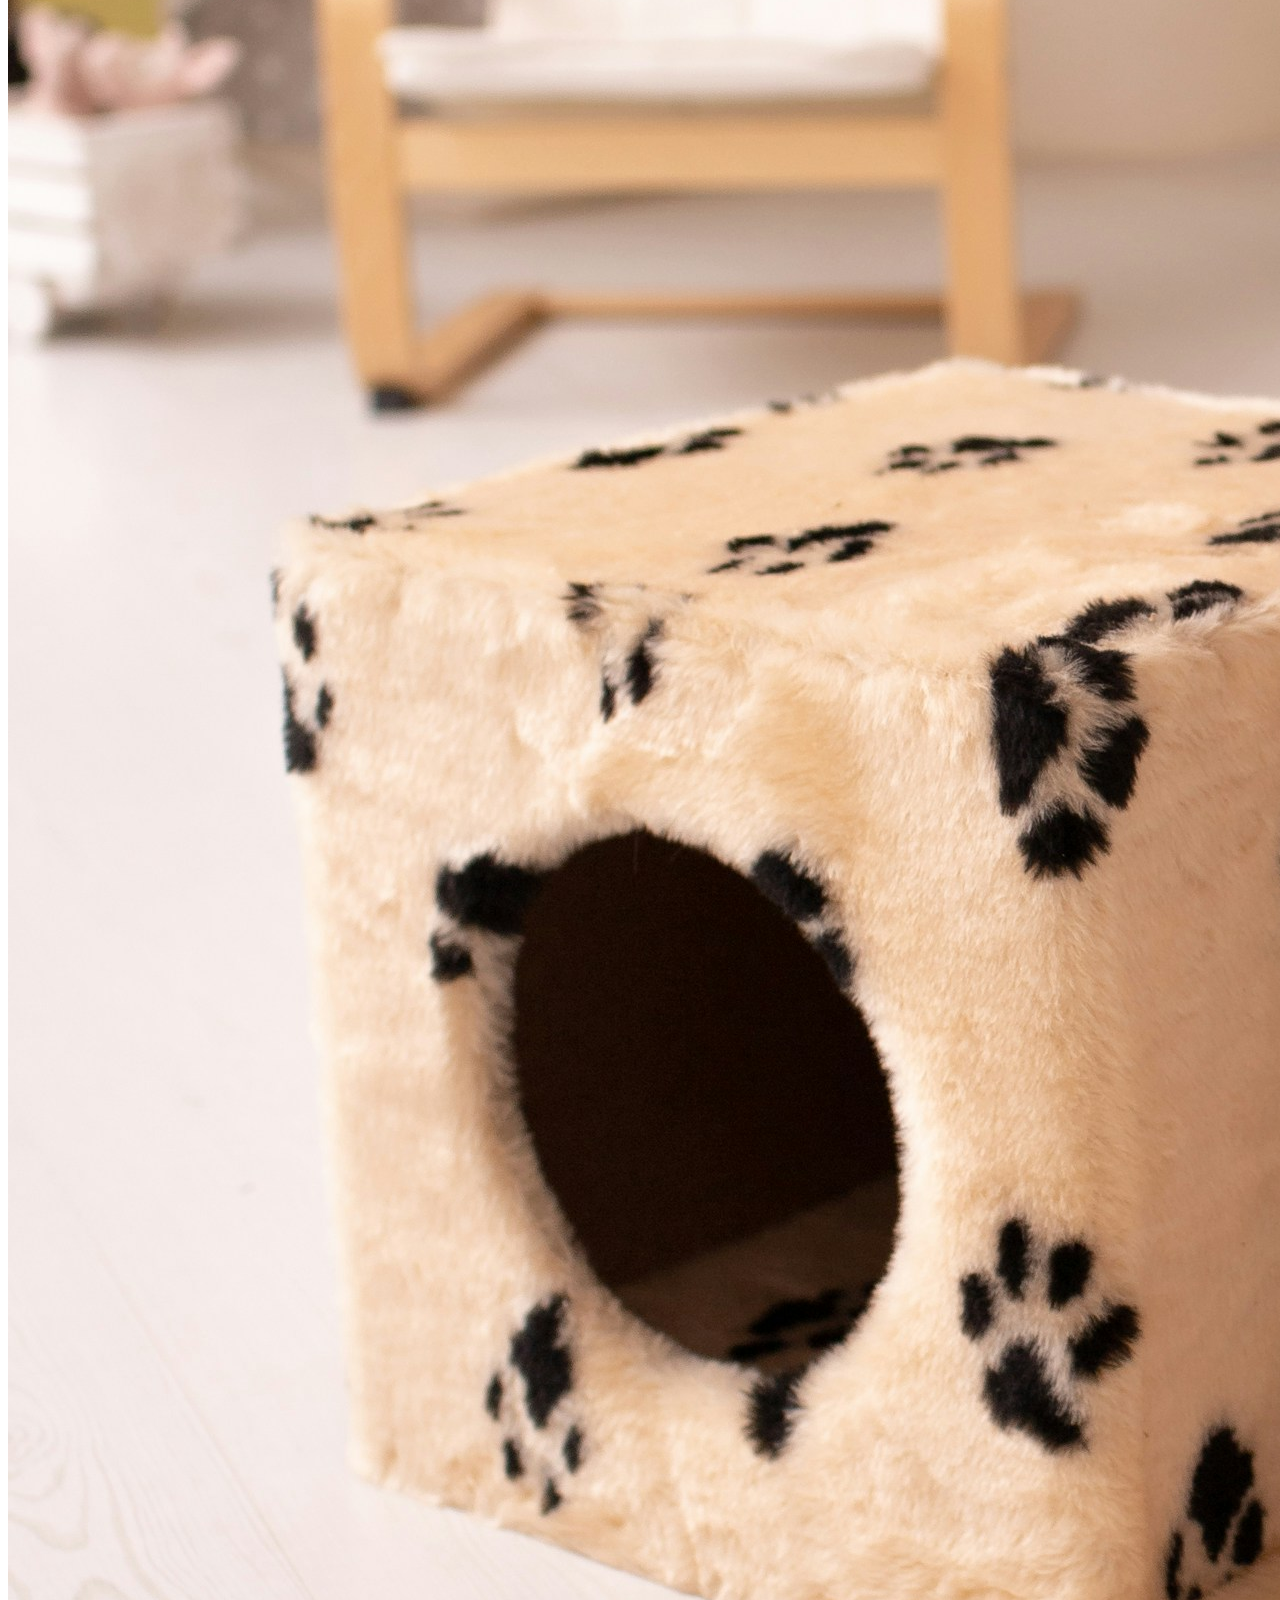
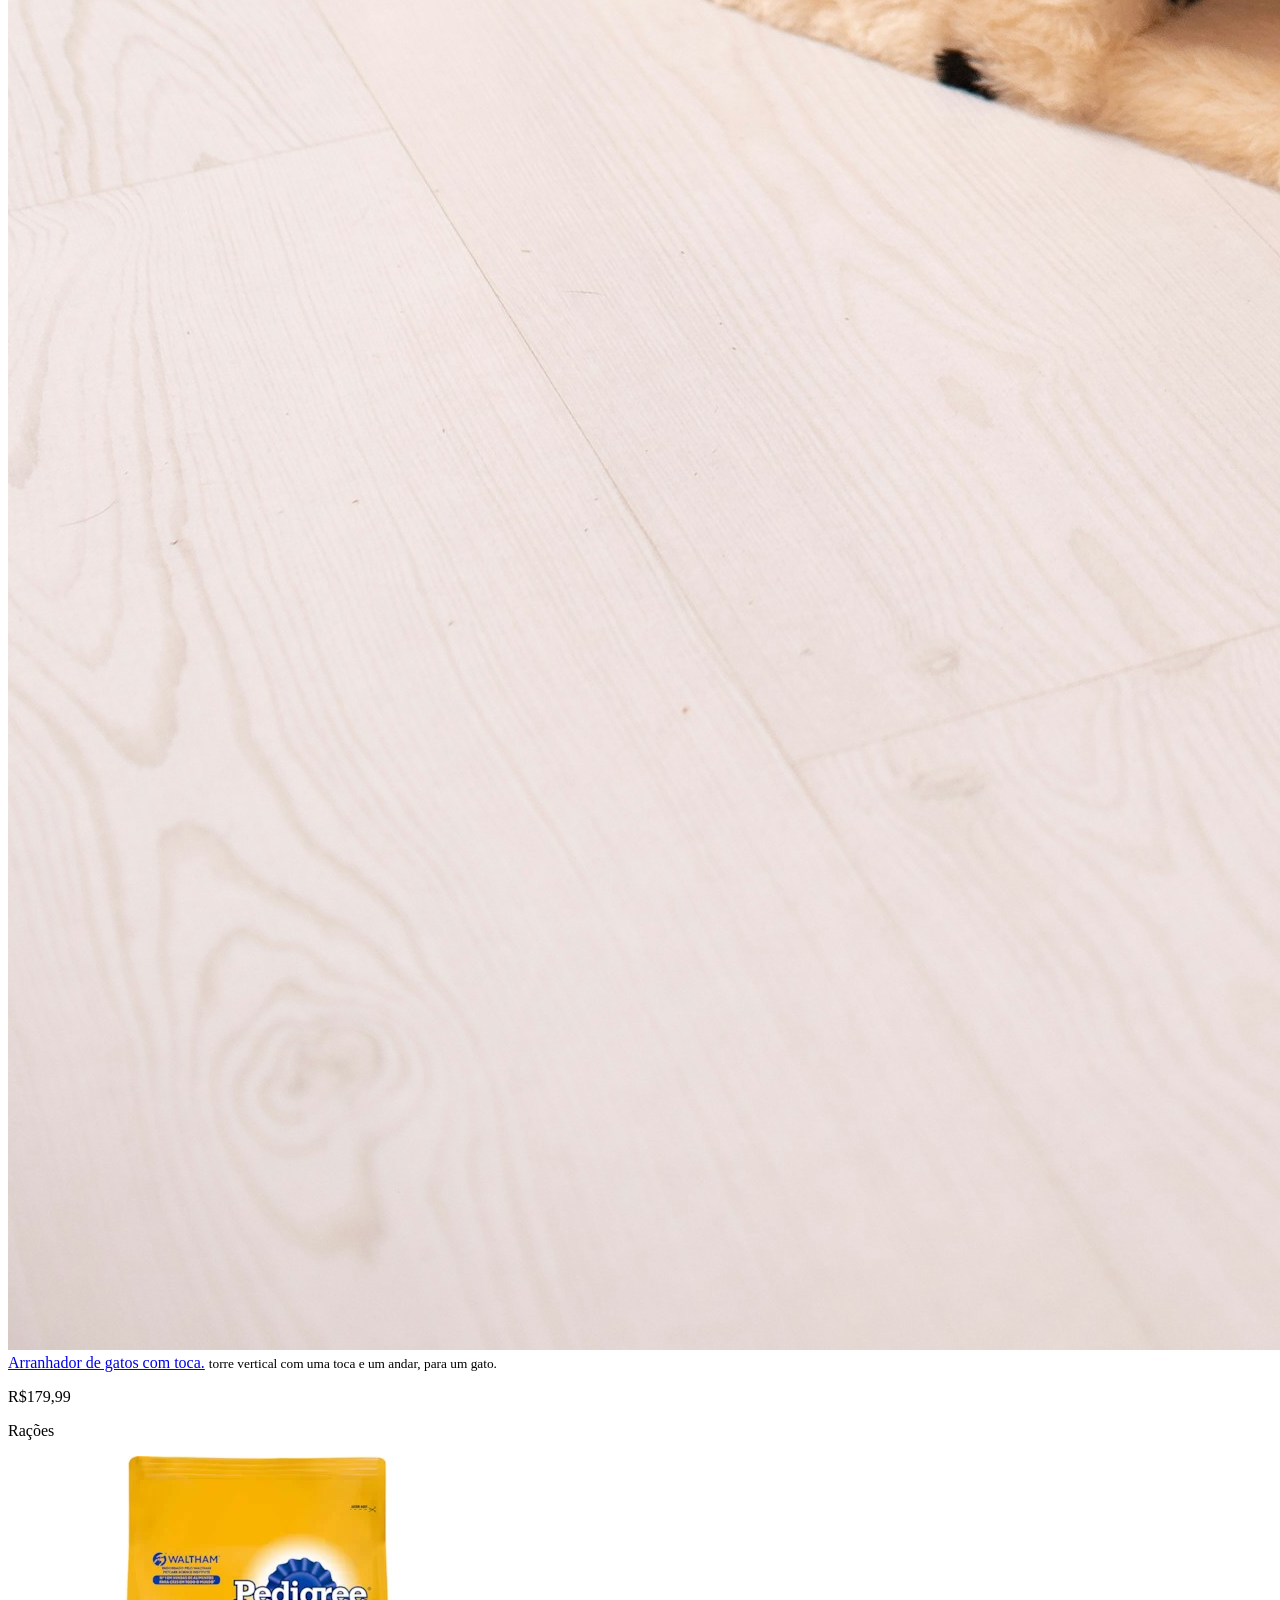
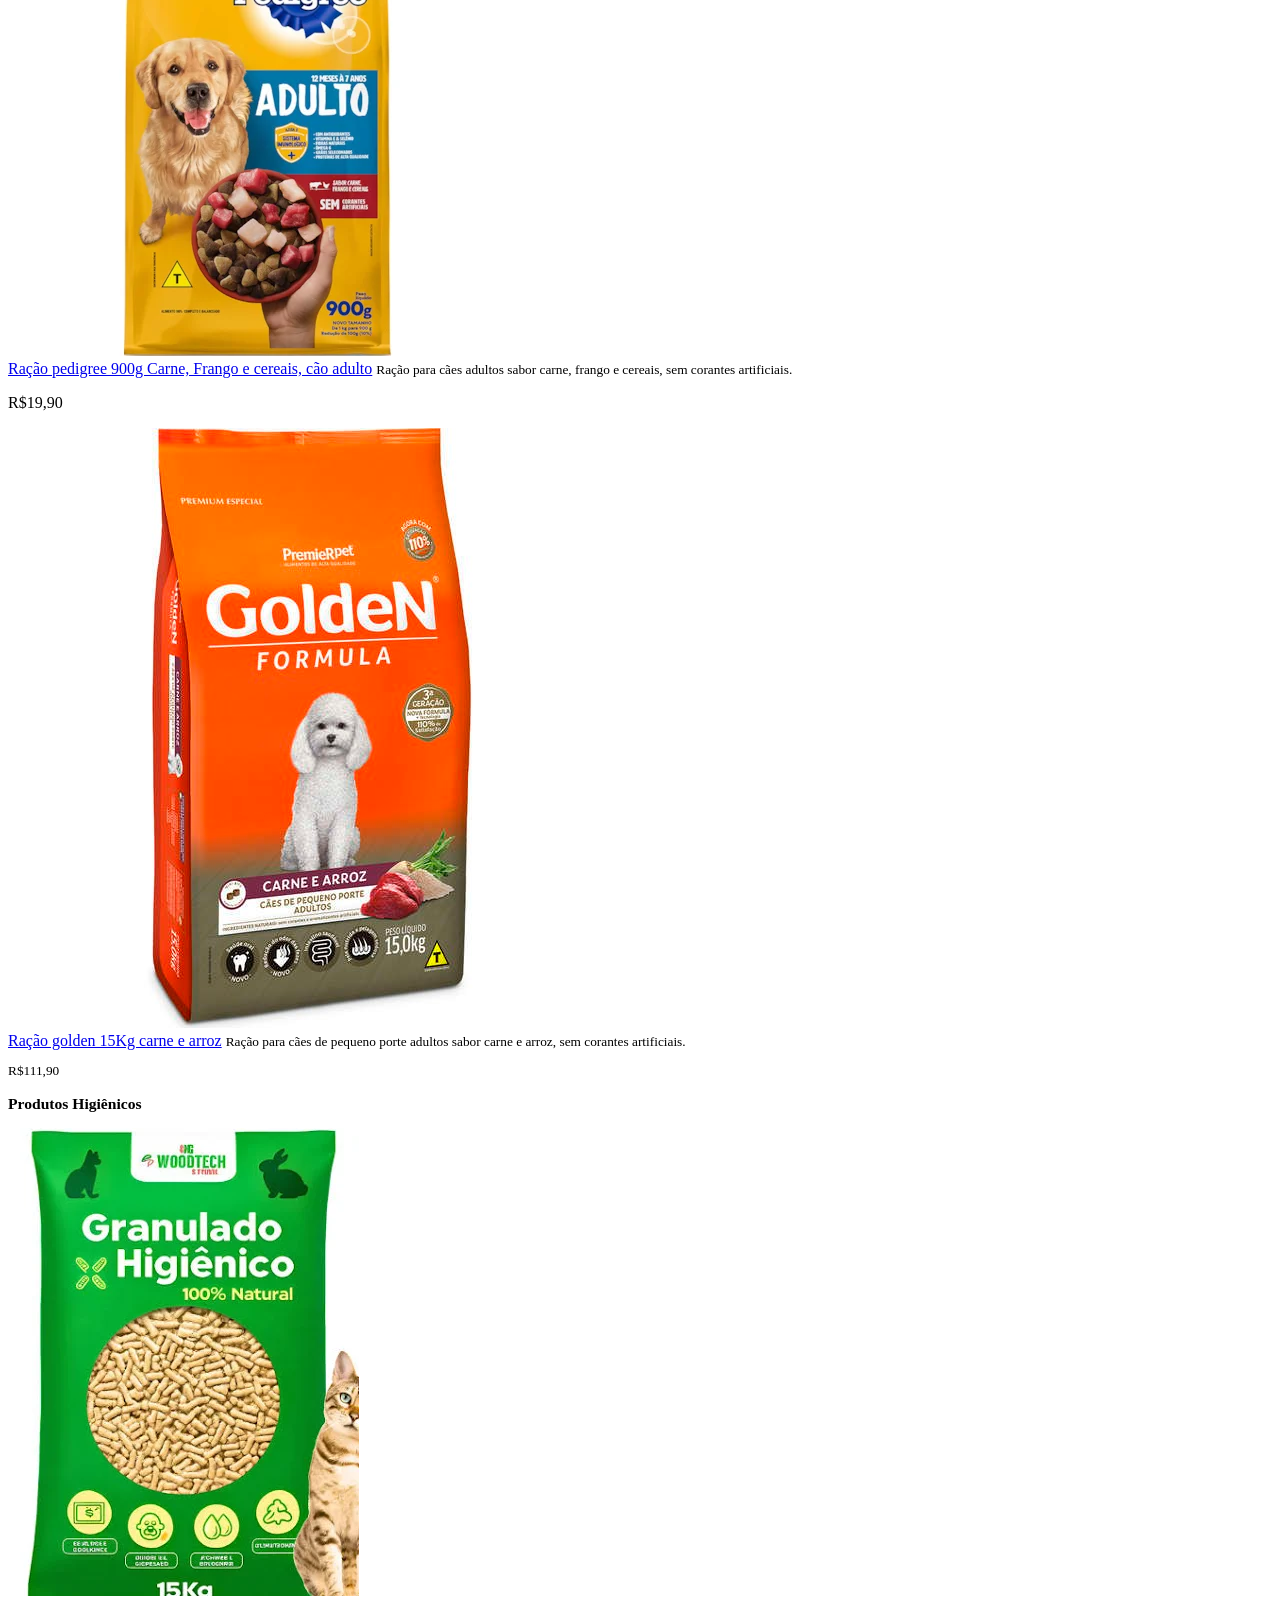
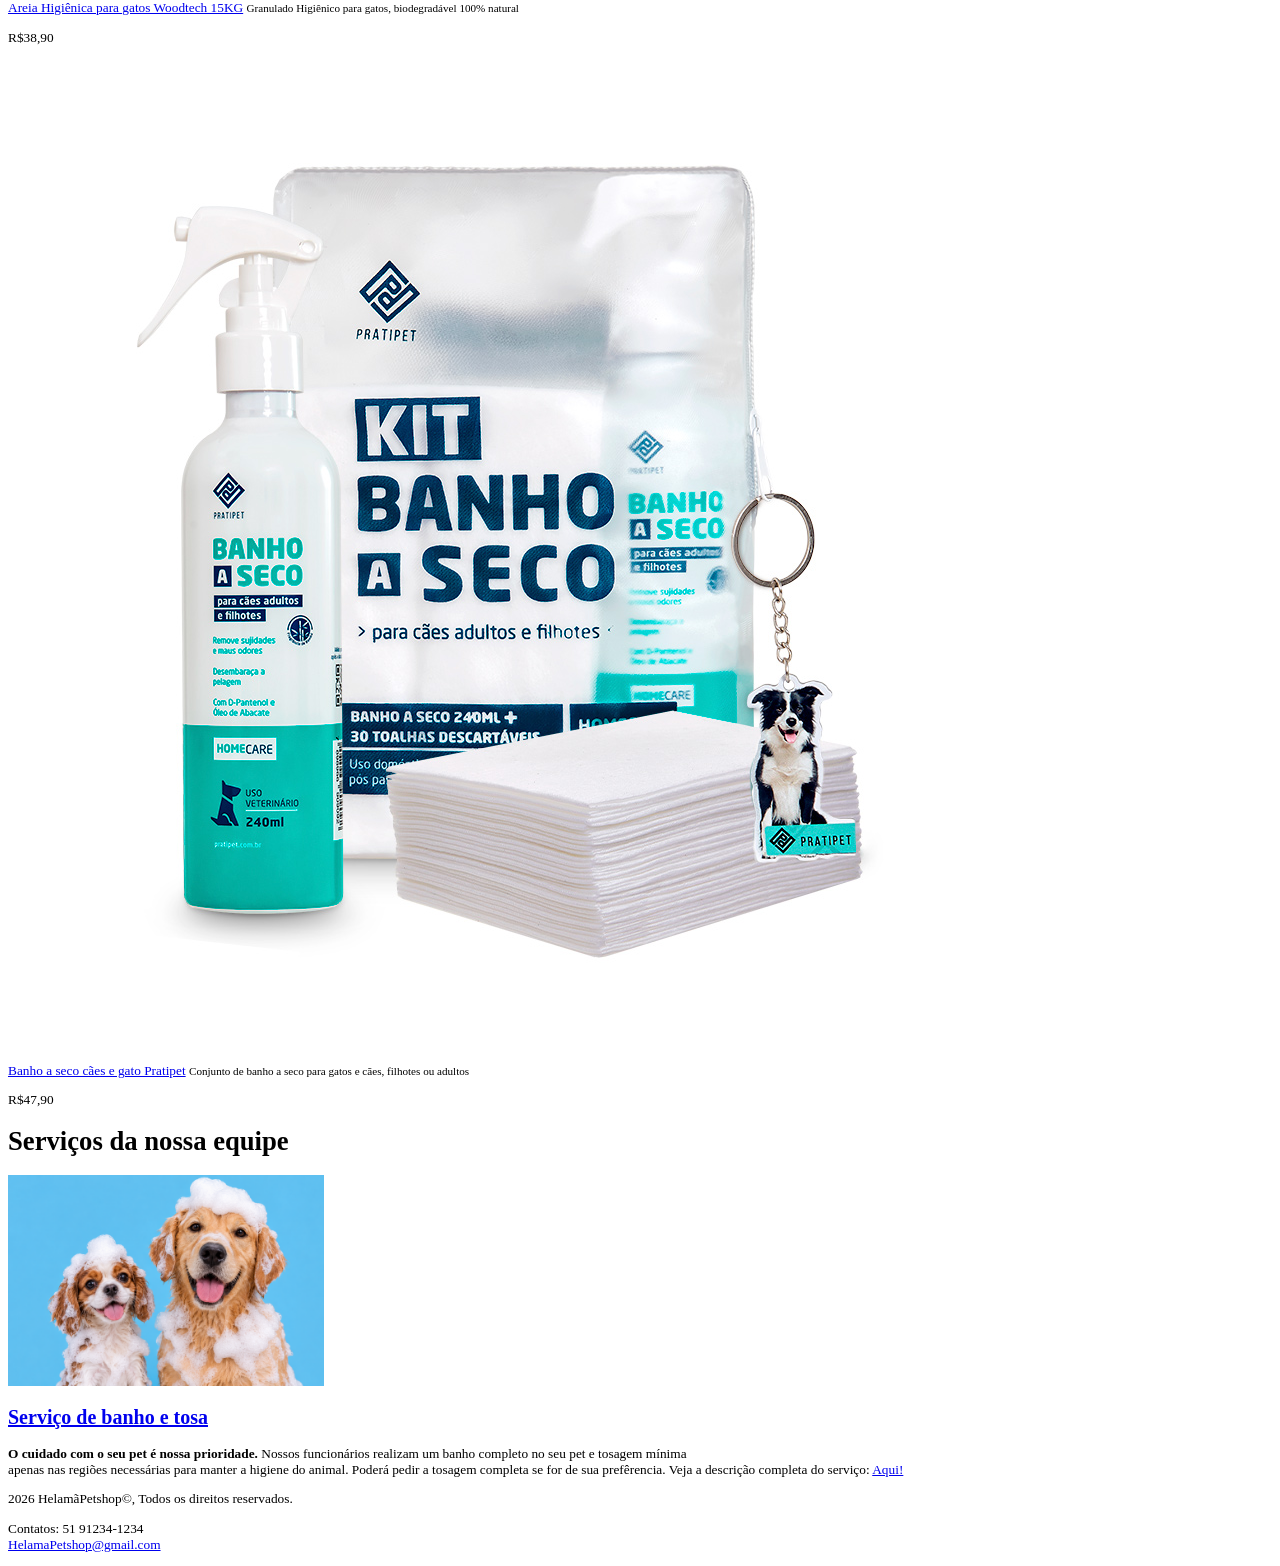
==== commit 4e5f703e: "fix" ====
--- a/index.html
+++ b/index.html
@@ -3,8 +3,7 @@
 <head>
     <meta charset="UTF-8">
     <meta name="viewport" content="width=device-width, initial-scale=1.0">
-    <link rel="stylesheet" href="principal.css">
-    <title>MiiAuuu Petshop</title>
+    <title>Helamã Petshop</title>
 
 </head>
 <body>
@@ -110,16 +109,18 @@
           <h1>Serviços da nossa equipe</h1>
           <a href="banho_e_tosa.html"><img src="img/imagem-banho.png" width="25%" alt=""></a>
           <h2><a href="banho_e_tosa.html">Serviço de banho e tosa</a></h2>
-          <p>O cuidado com o seu pet é nossa prioridade.Nossos funcionários realizam um banho completo no seu pet e tosagem mínima<br>
+          <p><strong>O cuidado com o seu pet é nossa prioridade.</strong> Nossos funcionários realizam um banho completo no seu pet e tosagem mínima<br>
             apenas nas regiões necessárias para manter a higiene do animal. Poderá pedir a tosagem completa se for de sua prefêrencia. Veja a descrição completa do serviço: <a href="banho_e_tosa.html">Aqui!</a></p>
-        </div>
+           
+          </div>
+    </section>
   </main>
   
-  <footer id="contato">
+  <footer>
     <p> 2026 HelamãPetshop&copy;, Todos os direitos reservados.</p>
     <p>Contatos: 51 91234-1234<br><a href="mailto:HelamaPetshop@gmail.com?subject=Escreva aqui o pedido do atendimento.">HelamaPetshop@gmail.com</a></p>
   </footer>
 
 </body>
 
-</html>+</html>
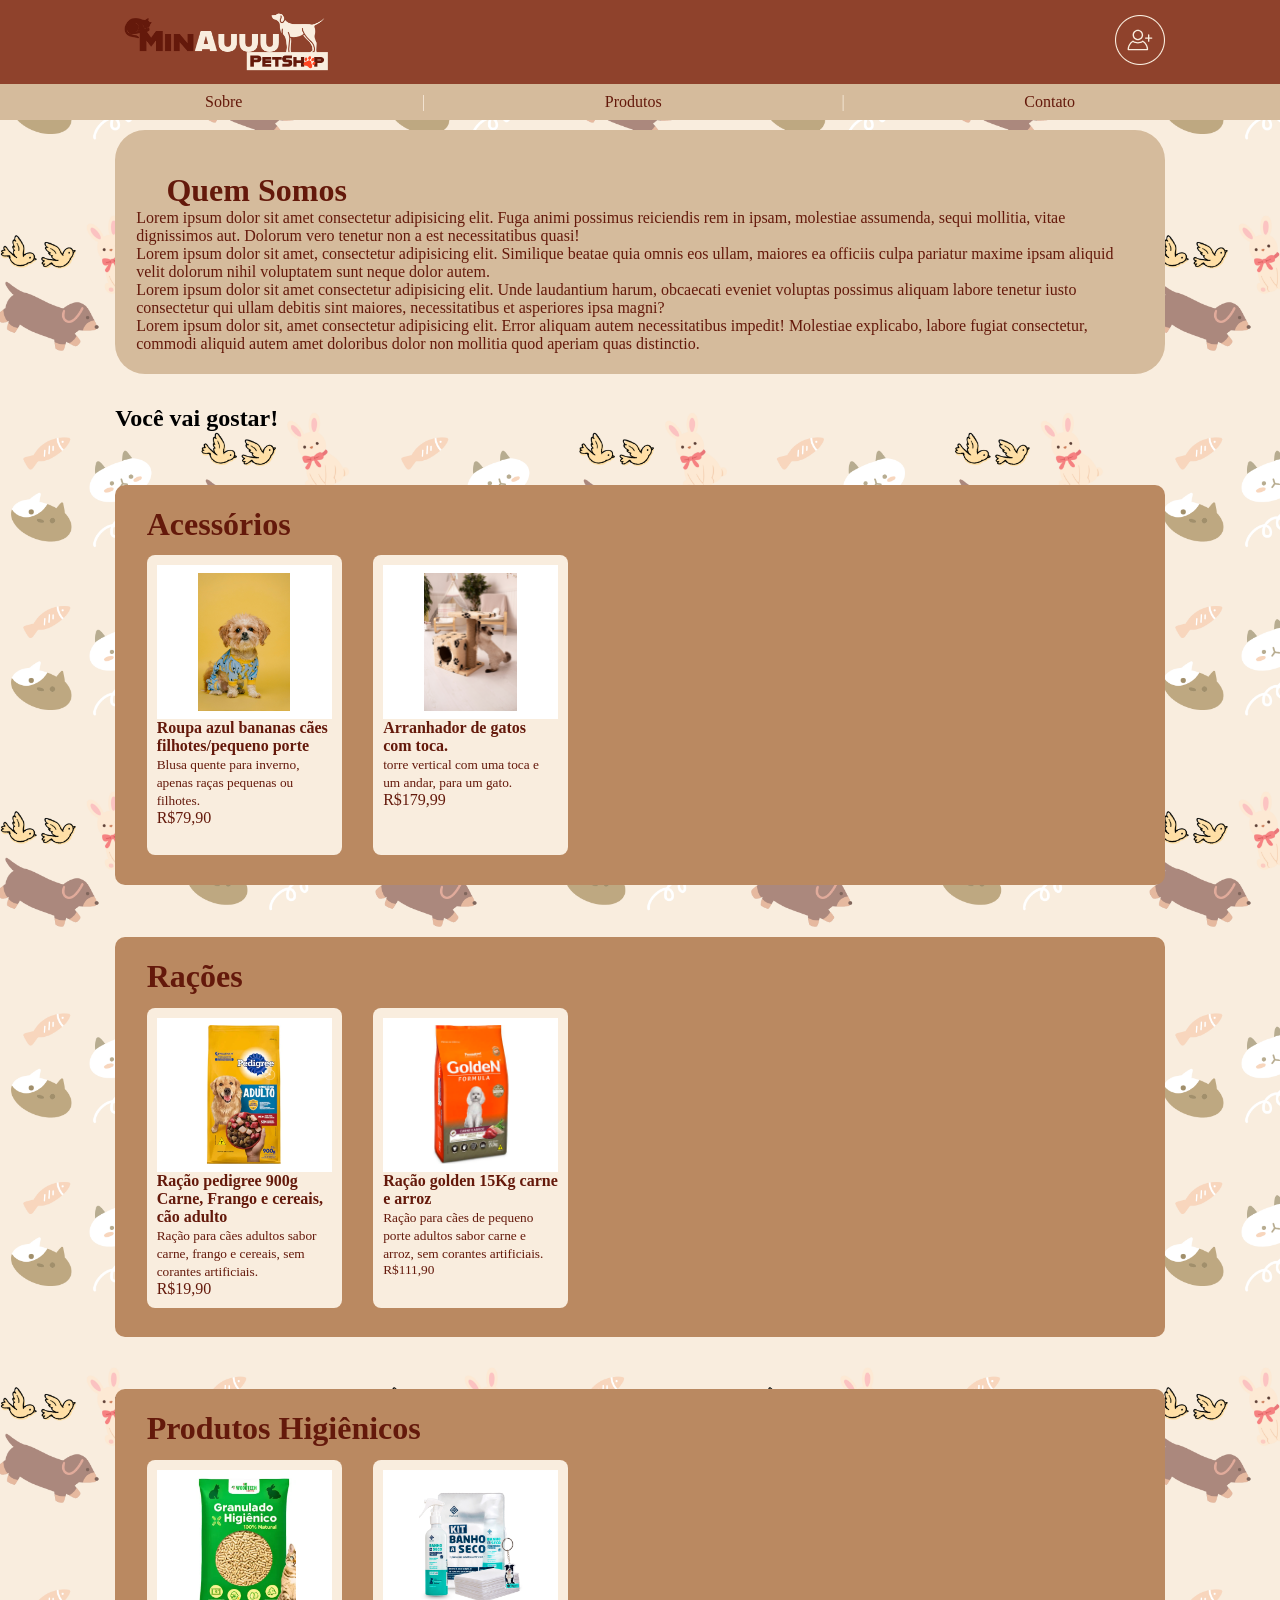
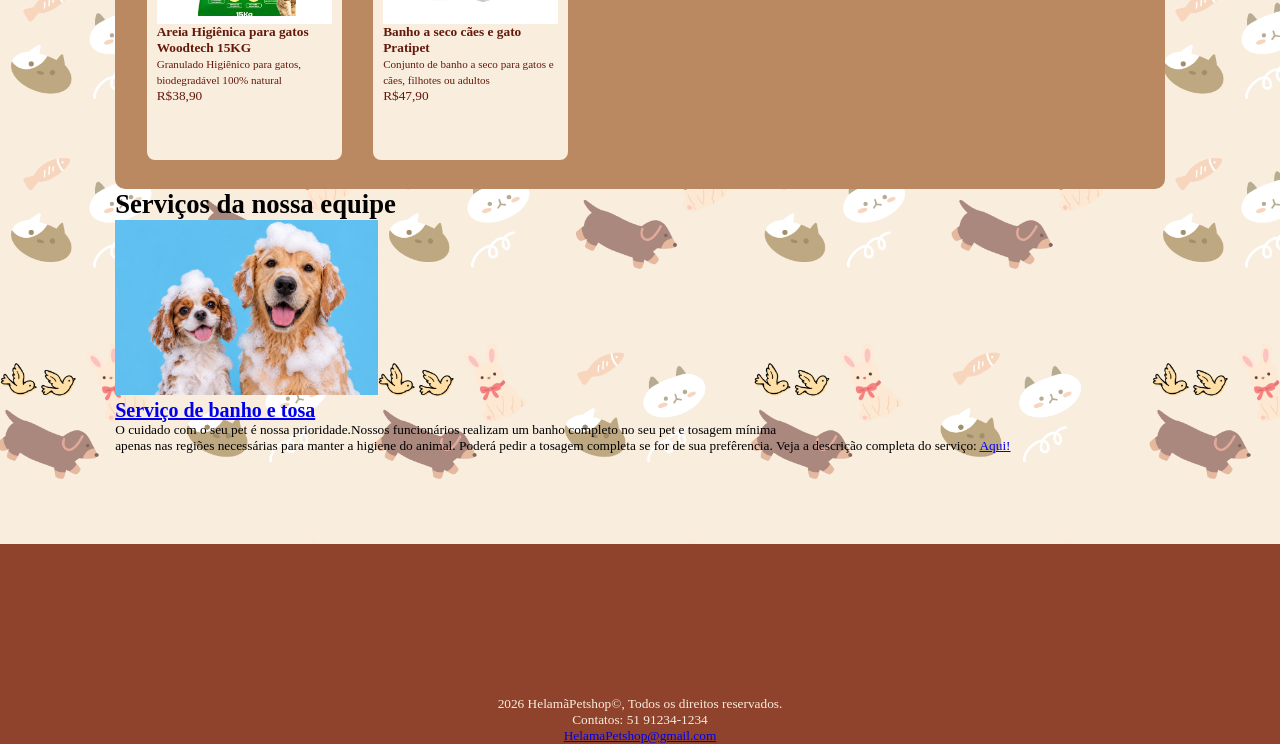
==== commit b6afc68e: "index fix" ====
--- a/index.html
+++ b/index.html
@@ -3,7 +3,8 @@
 <head>
     <meta charset="UTF-8">
     <meta name="viewport" content="width=device-width, initial-scale=1.0">
-    <title>Helamã Petshop</title>
+    <link rel="stylesheet" href="principal.css">
+    <title>MiiAuuu Petshop</title>
 
 </head>
 <body>
@@ -109,18 +110,16 @@
           <h1>Serviços da nossa equipe</h1>
           <a href="banho_e_tosa.html"><img src="img/imagem-banho.png" width="25%" alt=""></a>
           <h2><a href="banho_e_tosa.html">Serviço de banho e tosa</a></h2>
-          <p><strong>O cuidado com o seu pet é nossa prioridade.</strong> Nossos funcionários realizam um banho completo no seu pet e tosagem mínima<br>
+          <p>O cuidado com o seu pet é nossa prioridade.Nossos funcionários realizam um banho completo no seu pet e tosagem mínima<br>
             apenas nas regiões necessárias para manter a higiene do animal. Poderá pedir a tosagem completa se for de sua prefêrencia. Veja a descrição completa do serviço: <a href="banho_e_tosa.html">Aqui!</a></p>
-           
-          </div>
-    </section>
+        </div>
   </main>
   
-  <footer>
+  <footer id="contato">
     <p> 2026 HelamãPetshop&copy;, Todos os direitos reservados.</p>
     <p>Contatos: 51 91234-1234<br><a href="mailto:HelamaPetshop@gmail.com?subject=Escreva aqui o pedido do atendimento.">HelamaPetshop@gmail.com</a></p>
   </footer>
 
 </body>
 
-</html>
+</html>
--- a/principal.css
+++ b/principal.css
@@ -0,0 +1,155 @@
+:root {
+  --cor-fundo: #F9EDDE;
+  --cor-principal: #8F422C;
+  --cor-texto: #64190B;
+  --cor-segundaria: #ba8961;
+  --cor-terciaria: #d5bb9c
+}
+
+
+*
+{
+ margin: 0;
+ padding: 0;
+}
+
+header{
+    background-color: var(--cor-principal);
+    color: var(--cor-fundo);
+    height: 120px;
+    display: flex;
+    flex-wrap: wrap;
+}
+
+main{
+    margin: 9%;
+    margin-top: 0;
+    margin-bottom: 0;
+}
+
+body {
+    background-color: var(--cor-fundo);
+    background-image: url(img/background_index.png);
+    background-position-x: -25px;
+    z-index: -1;
+    background-size: 90%;
+}
+
+.page_header{
+    display: flex;
+    flex-direction: row;
+    justify-content: space-between;
+    align-items: center;
+    margin-left: 9%;
+    margin-right: 9%;
+    height: 70%;
+    width: 100%;
+}
+
+.logo_header{
+    height: 100%;
+}
+
+.user_icon{
+    height: 100%;
+    align-content: center;
+}
+
+
+.nav_bar{
+    background-color: var(--cor-terciaria);
+    display: flex;
+    justify-content: space-around;
+    align-items: center;
+    padding-left: 9%;
+    padding-right: 9%;
+    width: 100%;
+    height: 30%;
+}
+
+.redirect{
+    text-decoration: none;
+    color: var(--cor-texto);
+}
+.redirect:visited{
+    color: var(--cor-principal);
+}
+
+.sobre_nos{
+    border-radius: 30px;
+    margin-top: 1%;
+    margin-bottom: 3%;
+    padding: 2%;
+    background-color: var(--cor-terciaria);
+    color: var(--cor-texto);
+}
+
+.catalogo_produtos{
+    color: var(--cor-texto);
+}
+
+.img_box{
+    display: flex;
+    align-items: center;
+    justify-content: center;
+    background-color: white;
+    width: 100%;
+    height: 55%;
+    
+}
+
+.class_product_row{
+    background-color: var(--cor-segundaria);
+    margin-top: 5%;
+    height: 400px;
+    display: flex;
+    flex-wrap: wrap;
+    border-radius: 10px;
+}
+
+.product_box{
+    position: relative;
+    background-color: var(--cor-fundo);
+    border-radius: 8px;
+    margin-left: 3%;
+    padding: 10px;
+    width: 25%;
+    height: 70%;
+    max-width: 175px;
+}
+
+.img_produtos{
+    height: 90%;
+    width: fit-content;
+}
+
+.title{
+    position: relative;
+    font-size: xx-large;
+    font-weight: bolder;
+    margin-left: 3%;
+    margin-top: 2%;
+    width: 100%;
+    height: 5%;
+}
+
+.product_name{
+    display: block;
+    width: 100%;
+    font-weight: bolder;
+}
+
+
+section#produtos a{
+    color: var(--cor-texto);
+    text-decoration: none;
+}
+
+footer{
+    height: 200px;
+    margin-top: 7%;
+    text-align: center;
+    align-content: end;
+    background-color: var(--cor-principal);
+    color: var(--cor-fundo);
+}
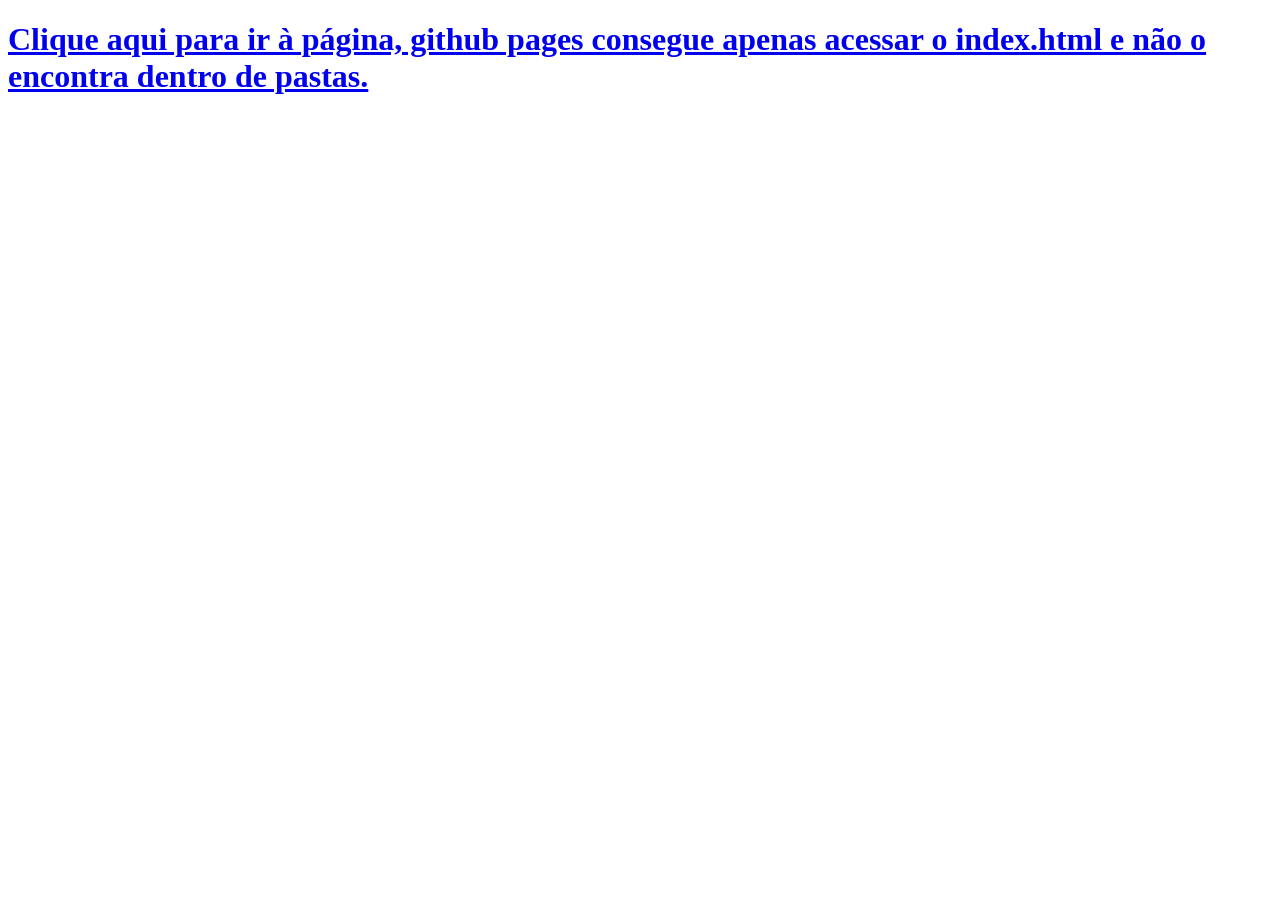
==== commit 413f28d4: "redirect page needed" ====
--- a/index.html
+++ b/index.html
@@ -1,125 +1,11 @@
 <!DOCTYPE html>
-<html lang="pt-br">
+<html lang="en">
 <head>
     <meta charset="UTF-8">
     <meta name="viewport" content="width=device-width, initial-scale=1.0">
-    <link rel="stylesheet" href="principal.css">
-    <title>MiiAuuu Petshop</title>
-
+    <title>Pagina de redirecionamento</title>
 </head>
 <body>
-
-  <header>
-    <div class="page_header">
-      <img class="logo_header" src="img/logo_transp.png" alt="logo da loja Mii Auuu petshop">
-      <div class="user_icon">
-        <a href="cadastrar_Usuário.html"><img src="img/user_icon.png" alt="Ícone do usuário"></a>
-      </div>
-    </div>
-      <nav class="nav_bar">
-        <a class="redirect" href="#about">Sobre</a> | 
-        <a class="redirect" href="#produtos">Produtos</a> | 
-        <a class="redirect" href="#contato">Contato</a>
-      </nav>
-  </header>
-
-  <main>
-    <section id="about" class="sobre_nos">
-      <p class="title">Quem Somos</p>
-      <p>Lorem ipsum dolor sit amet consectetur adipisicing elit. Fuga animi possimus reiciendis rem in ipsam, molestiae assumenda, sequi mollitia, vitae dignissimos aut. Dolorum vero tenetur non a est necessitatibus quasi! <br>
-        Lorem ipsum dolor sit amet, consectetur adipisicing elit. Similique beatae quia omnis eos ullam, maiores ea officiis culpa pariatur maxime ipsam aliquid velit dolorum nihil voluptatem sunt neque dolor autem. <br>
-        Lorem ipsum dolor sit amet consectetur adipisicing elit. Unde laudantium harum, obcaecati eveniet voluptas possimus aliquam labore tenetur iusto consectetur qui ullam debitis sint maiores, necessitatibus et asperiores ipsa magni? <br>
-        Lorem ipsum dolor sit, amet consectetur adipisicing elit. Error aliquam autem necessitatibus impedit! Molestiae explicabo, labore fugiat consectetur, commodi aliquid autem amet doloribus dolor non mollitia quod aperiam quas distinctio.</p>
-
-    </section>
-
-    <section id="produtos">
-      <h2 class="product_title">Você vai gostar!</h2>
-        <div class="catalogo_produtos">
-
-          <div class="class_product_row">
-              <p id="roupas" class="title">Acessórios</p>
-
-              <div class="product_box">
-                  <div class="img_box">
-                    <img src="img/foto-roupaBanana2.jpg" class="img_produtos" alt="Cão pequeno com roupa de azul decorada com bananas 79 e 90">
-                  </div>
-                  <a href="pagina_produto.html" class="product_name">Roupa azul bananas cães filhotes/pequeno porte</a>
-                  <small> Blusa quente para inverno, apenas raças pequenas ou filhotes.</small>
-                  <p>R$79,90</p>
-              </div>
-
-              <div class="product_box">
-                  <div class="img_box">
-                    <img src="img/arranhador-casinha.jpg" class="img_produtos" alt="">
-                  </div>
-                  <a href="pagina_produto.html" class="product_name">Arranhador de gatos com toca.</a>
-                  <small>torre vertical com uma toca e um andar, para um gato.</small>
-                  <p>R$179,99</p>
-              </div>
-          </div>
-
-          <div class="class_product_row">
-              <p class="title">Rações</p>
-
-              <div class="product_box">
-                <div class="img_box">
-                  <img src="img/racao-pedigree.jpg" class="img_produtos" alt="">
-                </div>
-                <a href="pagina_produto.html" class="product_name">Ração pedigree 900g Carne, Frango e cereais, cão adulto</a>
-                <small>Ração para cães adultos sabor carne, frango e cereais, sem corantes artificiais.</small>
-                <p>R$19,90</p>
-              </div>
-
-              <div class="product_box">
-                <div class="img_box">
-                <img src="img/racao-golden15kg.jpg" class="img_produtos" alt="">
-              </div>
-                <a href="pagina_produto.html" class="product_name">Ração golden 15Kg carne e arroz</a>
-                <small> Ração para cães de pequeno porte adultos sabor carne e arroz, sem corantes artificiais.
-                <p>R$111,90</p>
-              </div>
-          </div>
-
-          <div class="class_product_row">
-            <h3 class="title">Produtos Higiênicos</h3>
-
-            <div class="product_box">
-              <div class="img_box">
-                <img src="img/areia-woodtech.jpg" class="img_produtos" alt="">
-              </div>
-              <a href="pagina_produto.html" class="product_name">Areia Higiênica para gatos Woodtech 15KG</a>
-              <small>Granulado Higiênico para gatos, biodegradável 100% natural</small>
-              <p>R$38,90</p>
-            </div>
-
-            <div class="product_box">
-              <div class="img_box">
-                  <img src="img/banho-a-seco.jpg" class="img_produtos" alt="Produto de banho a seco pratipet 47 e 90">
-                </div>
-              <a href="pagina_produto.html" class="product_name">Banho a seco cães e gato Pratipet</a>
-              <small>Conjunto de banho a seco para gatos e cães, filhotes ou adultos</small>
-              <p>R$47,90</p>
-            </div>
-          </div>
-          
-        </div>
-      </section>
-
-        <div id="servicos">
-          <h1>Serviços da nossa equipe</h1>
-          <a href="banho_e_tosa.html"><img src="img/imagem-banho.png" width="25%" alt=""></a>
-          <h2><a href="banho_e_tosa.html">Serviço de banho e tosa</a></h2>
-          <p>O cuidado com o seu pet é nossa prioridade.Nossos funcionários realizam um banho completo no seu pet e tosagem mínima<br>
-            apenas nas regiões necessárias para manter a higiene do animal. Poderá pedir a tosagem completa se for de sua prefêrencia. Veja a descrição completa do serviço: <a href="banho_e_tosa.html">Aqui!</a></p>
-        </div>
-  </main>
-  
-  <footer id="contato">
-    <p> 2026 HelamãPetshop&copy;, Todos os direitos reservados.</p>
-    <p>Contatos: 51 91234-1234<br><a href="mailto:HelamaPetshop@gmail.com?subject=Escreva aqui o pedido do atendimento.">HelamaPetshop@gmail.com</a></p>
-  </footer>
-
+    <h1><a href="pages/index.html"> Clique aqui para ir à página, github pages consegue apenas acessar o index.html e não o encontra dentro de pastas.</a></h1>
 </body>
-
 </html>
